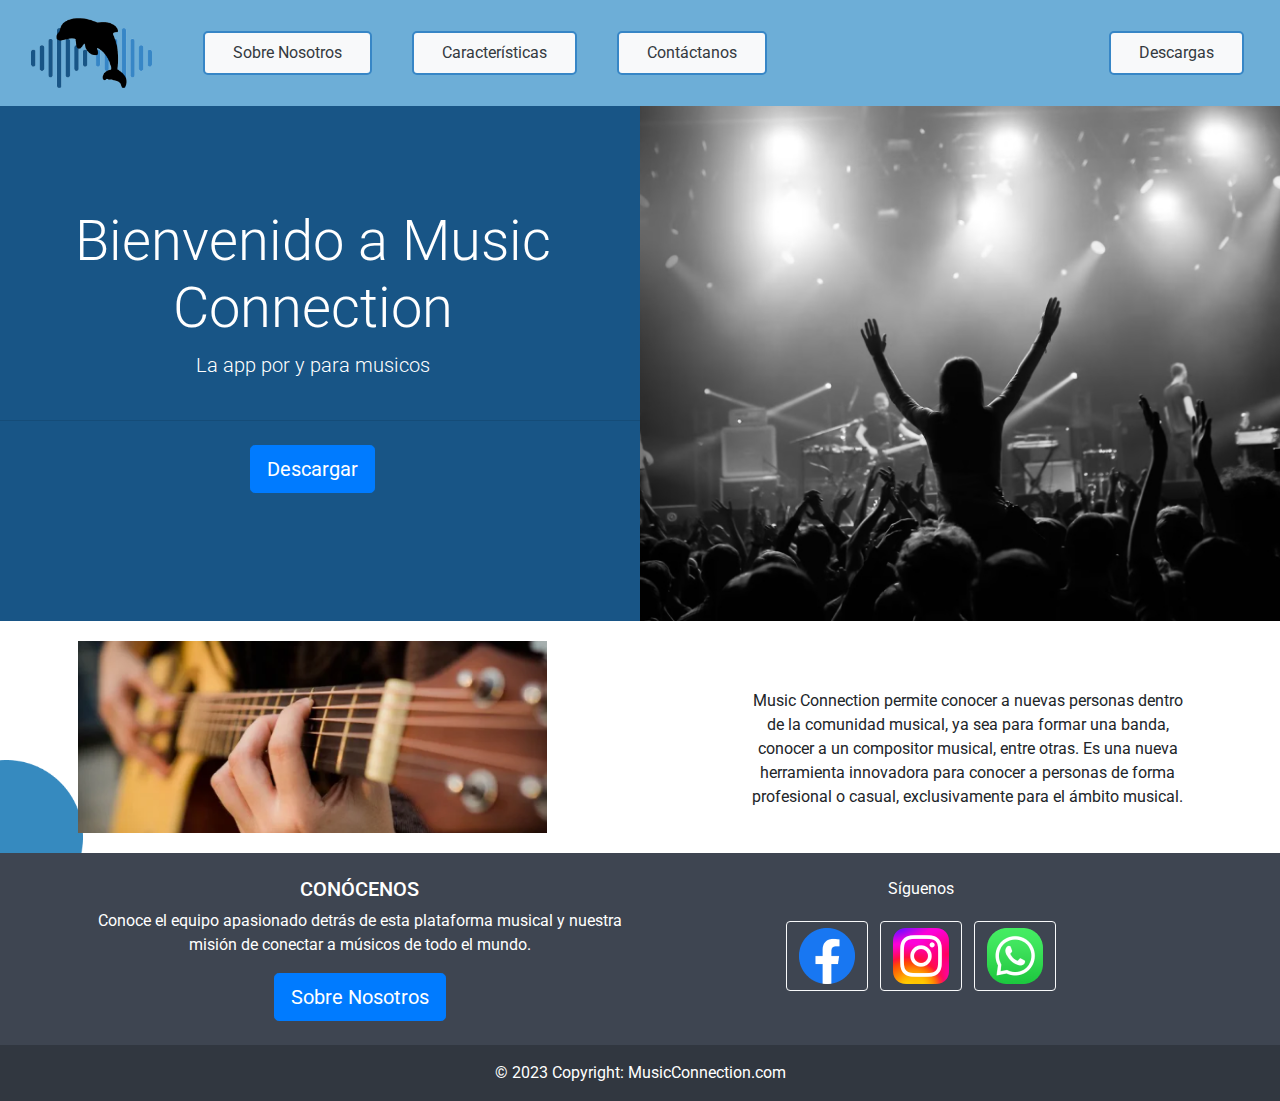
==== index.html @ cbb19e56 "Adición de la página de características" ====
<!DOCTYPE html>
<html lang="en">
  <head>
    <meta charset="utf-8">
	<meta http-equiv="X-UA-Compatible" content="IE=edge">
	<meta name="viewport" content="width=device-width, initial-scale=1">
    <title>Music Connection</title>
    <!-- Bootstrap -->
	<link href="css/bootstrap-4.4.1.css" rel="stylesheet">
	<link href="css/styles.css" rel="stylesheet" type="text/css">
  </head>
  <body>
  	<!-- body code goes here -->
<nav class="navbar navbar-expand-lg navbar-dark bg-dark fixed-top">
       <a class="navbar-brand" href="index.html">
    <img src="images/logo.png" class="img-fluid" width="151" height="79" alt=""/> </a>
       <button class="navbar-toggler" type="button" data-toggle="collapse" data-target="#navbarSupportedContent" aria-controls="navbarSupportedContent" aria-expanded="false" aria-label="Toggle navigation">
       <span class="navbar-toggler-icon"></span>
       </button>
       <div class="collapse navbar-collapse" id="navbarSupportedContent">
          <ul class="navbar-nav mr-auto ">
             <li class="nav-item bg-light">
                <a class="nav-link text-dark" href="#">Sobre Nosotros<span class="sr-only">(current)</span></a>
             </li>
             <li class="nav-item bg-light">
                <a class="nav-link text-dark" href="caracteristicas.html">Características</a>
             </li>
             <li class="nav-item bg-light ">
			  <a class="nav-link text-dark">Contáctanos</a>
			  </li>
             
			  
          </ul>
		  
		   
		   <ul class="navbar-nav ml-auto">
             <li class="nav-item bg-light">
				 <a class="nav-link text-dark" href="#">Descargas</a></li>
          </ul>
		   
		   
       </div>
</nav>
	  <br/>
	  <br/>
	  <br/>
	  <br/>
<div class="row"> <!--Row 2-->
	 <div class="col-md-6 col-12 no-padding">
		<div class="jumbotron jumbotron-fluid text-center h-100 d-flex flex-column align-items-center justify-content-center dark-blue text-white ">
       <h1 class="display-4">Bienvenido a Music Connection</h1>
       <p class="lead">La app por y para musicos</p>
       <hr class="my-4 w-100">
       <p class="lead">
          <a class="btn btn-primary btn-lg" href="#" role="button">Descargar</a>
       </p>
			
	   </div>
	</div>
	<div class="col-md-6 col-12 no-padding" >
		<!--Imagen-->
    <img src="images/index-image-1stRow.jpg" class="img-fluid w-100 img-fit" alt="Imagen de un concierto"/> 
	</div>
	
</div>
	  
<div class="row">
	<div class="col-md-6 col-12">
		<div class="text-center flex-column align-items-center justify-content-center" id="guitarra">
    		<img src="images/guitarra-imagen.png" class="img-fluid img-fit w-75" alt="Imagen de una guitarra"/></div>
		<img src="images/Ellipse 2.png" class="circulo"/> </div>
	
	<div class="col-md-6 col-12">
		<div class="text-center align-items-center justify-content-center container-fluid d-flex flex-column w-75 h-100" id="guitarra">
		<p>Music Connection permite conocer a nuevas personas dentro de la comunidad musical, ya sea para formar una banda, conocer a un compositor musical, entre otras. Es una nueva herramienta innovadora para conocer a personas de forma profesional o casual, exclusivamente para el ámbito musical.</p></div>
    </div>	
</div>
	  
		<footer
          class="text-center text-lg-start text-white"
          style="background-color: #3e4551"
          >
    <!-- Grid container -->
    <div class="container p-4 pb-0">
   
        <div class="row">
          <!--Grid column-->
          <div class="col-lg-6 col-md-6">
            <h5 class="text-uppercase">Conócenos</h5>

            <p>
              Conoce el equipo apasionado detrás de esta plataforma musical y nuestra misión de conectar a músicos de todo el mundo.
            </p>
			  
			 
          <a class="btn btn-primary btn-lg" href="#" role="button">Sobre Nosotros</a>
          </div>
          <!--Grid column-->
          
       
     
      <!-- Section: Links -->

      <!-- Section: Social media -->
      <section class="col-lg-6 col-md-6 mb-4 text-center">
		  <p>Síguenos</p>
        <!-- Facebook -->
        <a
           class="btn btn-outline-light btn-floating m-1"
           href="#!"
           role="button"
           ><i class="fab fa-facebook-f"></i
          ><img src="images/fb_icon_325x325 1.png" alt=""/></a>

        <!-- Instagram -->
        <a
           class="btn btn-outline-light btn-floating m-1"
           href="#!"
           role="button"
           ><i class="fab fa-instagram"></i
          ><img src="images/Instagram_logo_2022 1.png"/></a>

        <!-- Whatsapp -->
        <a
           class="btn btn-outline-light btn-floating m-1"
           href="#!"
           role="button"
           ><i class="fab fa-whatsapp"></i
          ><img src="images/image 2.png"/></a>
      </section>
      <!-- Section: Social media -->
    </div>
		  </div>
    <!-- Grid container -->

    <!-- Copyright -->
    <div
         class="text-center p-3"
         style="background-color: rgba(0, 0, 0, 0.2)"
         >
      © 2023 Copyright:
      <a class="text-white" href="#!"
         >MusicConnection.com</a
        >
    </div>
    <!-- Copyright -->
  </footer>
		
	  
	  
	  

	

	<!-- jQuery (necessary for Bootstrap's JavaScript plugins) --> 
	<script src="js/jquery-3.4.1.min.js"></script>

	<!-- Include all compiled plugins (below), or include individual files as needed -->
	<script src="js/popper.min.js"></script> 
  <script src="js/bootstrap-4.4.1.js"></script>
  </body>
</html>
---- css/styles.css ----
@charset "utf-8";
/* CSS Document */

@import url('https://fonts.googleapis.com/css2?family=Roboto&display=swap');

.nav-item {
	border: 10px;
	border-color: #3786C6;
	margin: 10px;
	margin-right: 20px;
	margin-left: 20px;
	padding-right: 20px;
	padding-left: 20px;
}

.no-padding {
    padding-left: 0;
    padding-right: 0;
}

.img-fit {
    object-fit: cover;
    height: 100%;
    object-position: center;
}

.nav-item {
    border: 2px solid black; /* Adjusted the border thickness */
    border-radius: 5px;      /* This will round the corners */
    border-color: #3786C6;
    margin: 10px;
    margin-right: 20px;
    margin-left: 20px;
    padding-right: 20px;
    padding-left: 20px;
    transition: border-color 0.3s; /* Smooth transition for hover effect */
}

.nav-item:hover {
    border-color: #ddd;  /* Change border color on hover */
}

body{
	font-family: 'Roboto', sans-serif;
	overflow-x: hidden;
}

img {
	pointer-events: none;
}  

#guitarra{
	margin-top: 20px;
	margin-bottom: 20px;
}


.dark-blue {
	background-color:#185586
}

.circulo {
	position: absolute;
	top: 60%;
	left: 0%;
	z-index: -1;
	width: 15%;
}

.h1-title {
	background-color: #185586;
	color: white;
}

.move-down {
	margin-top: 60%;
}

.back-image{
	position:absolute;
	
}
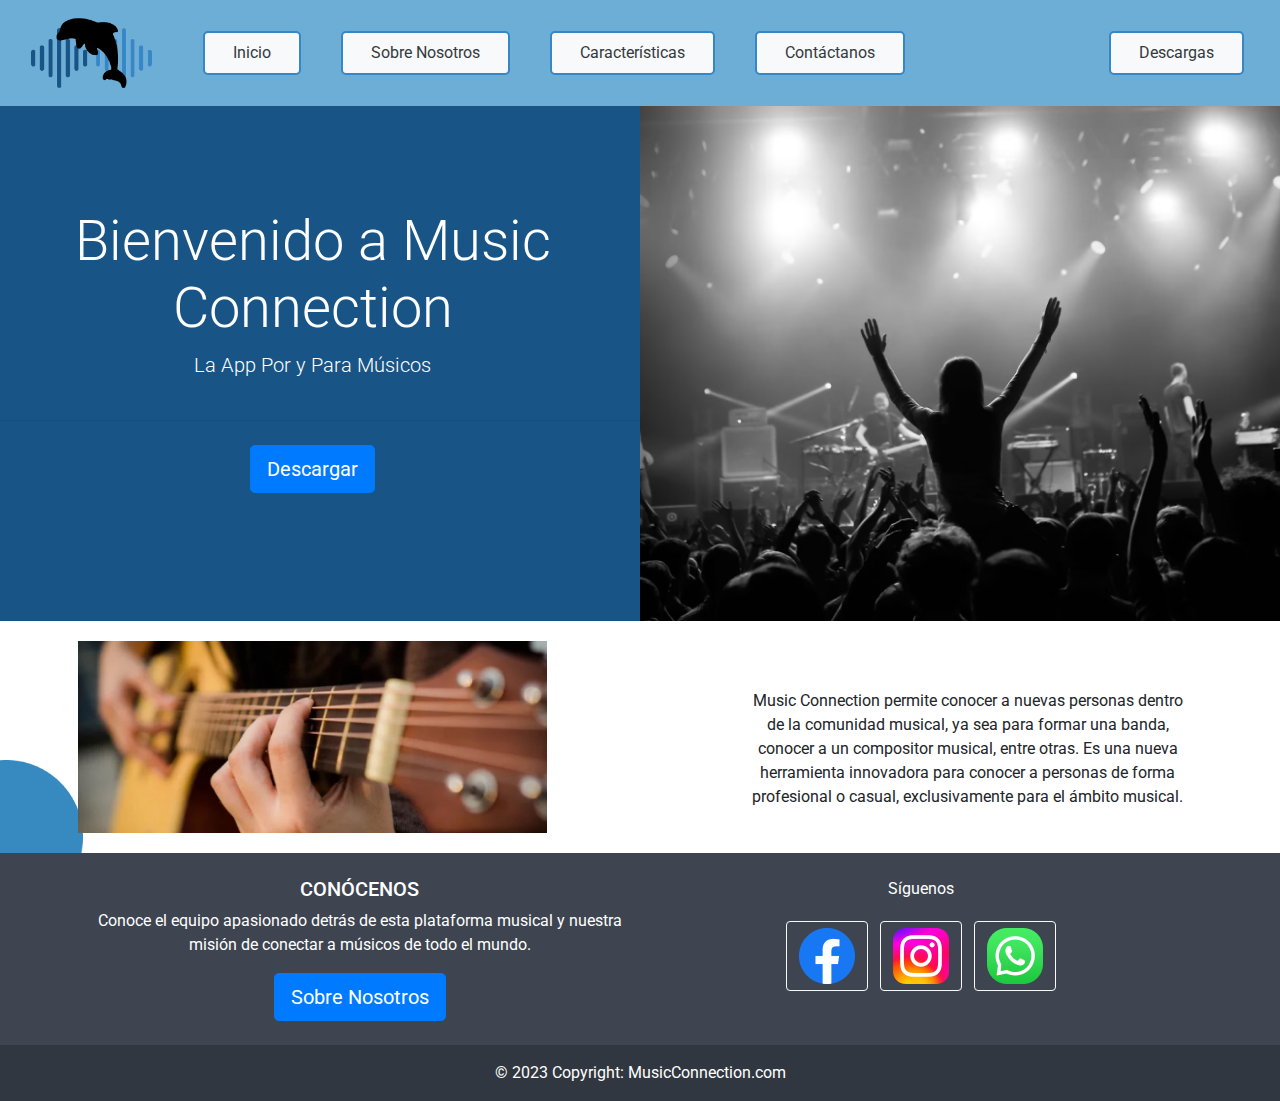
==== commit 54827f89: "Merge desobre..., caracteristicas, contacto, descargads" ====
--- a/index.html
+++ b/index.html
@@ -19,14 +19,17 @@
        </button>
        <div class="collapse navbar-collapse" id="navbarSupportedContent">
           <ul class="navbar-nav mr-auto ">
+            <li class="nav-item bg-light">
+              <a class="nav-link text-dark" href="index.html">Inicio<span class="sr-only">(current)</span></a>
+            </li>
              <li class="nav-item bg-light">
-                <a class="nav-link text-dark" href="#">Sobre Nosotros<span class="sr-only">(current)</span></a>
+                <a class="nav-link text-dark" href="sobrenosotros.html">Sobre Nosotros</a>
              </li>
              <li class="nav-item bg-light">
                 <a class="nav-link text-dark" href="caracteristicas.html">Características</a>
              </li>
              <li class="nav-item bg-light ">
-			  <a class="nav-link text-dark">Contáctanos</a>
+			  <a class="nav-link text-dark" href="contactanos.html">Contáctanos</a>
 			  </li>
              
 			  
@@ -35,7 +38,7 @@
 		   
 		   <ul class="navbar-nav ml-auto">
              <li class="nav-item bg-light">
-				 <a class="nav-link text-dark" href="#">Descargas</a></li>
+				 <a class="nav-link text-dark" href="descargas.html">Descargas</a></li>
           </ul>
 		   
 		   
@@ -45,14 +48,15 @@
 	  <br/>
 	  <br/>
 	  <br/>
+
 <div class="row"> <!--Row 2-->
 	 <div class="col-md-6 col-12 no-padding">
 		<div class="jumbotron jumbotron-fluid text-center h-100 d-flex flex-column align-items-center justify-content-center dark-blue text-white ">
        <h1 class="display-4">Bienvenido a Music Connection</h1>
-       <p class="lead">La app por y para musicos</p>
+       <p class="lead">La App Por y Para Músicos</p>
        <hr class="my-4 w-100">
        <p class="lead">
-          <a class="btn btn-primary btn-lg" href="#" role="button">Descargar</a>
+          <a class="btn btn-primary btn-lg" href="descargas.html" role="button">Descargar</a>
        </p>
 			
 	   </div>
@@ -93,7 +97,7 @@
             </p>
 			  
 			 
-          <a class="btn btn-primary btn-lg" href="#" role="button">Sobre Nosotros</a>
+          <a class="btn btn-primary btn-lg" href="sobrenosotros.html" role="button">Sobre Nosotros</a>
           </div>
           <!--Grid column-->
           
@@ -139,7 +143,7 @@
          style="background-color: rgba(0, 0, 0, 0.2)"
          >
       © 2023 Copyright:
-      <a class="text-white" href="#!"
+      <a class="text-white" href="index.html"
          >MusicConnection.com</a
         >
     </div>
--- a/css/styles.css
+++ b/css/styles.css
@@ -79,4 +79,13 @@
 .back-image{
 	position:absolute;
 	
+}
+
+h3 {
+	color: #185586;
+	font-weight: bold;
+}
+
+form{
+	background-color: #3786C6;
 }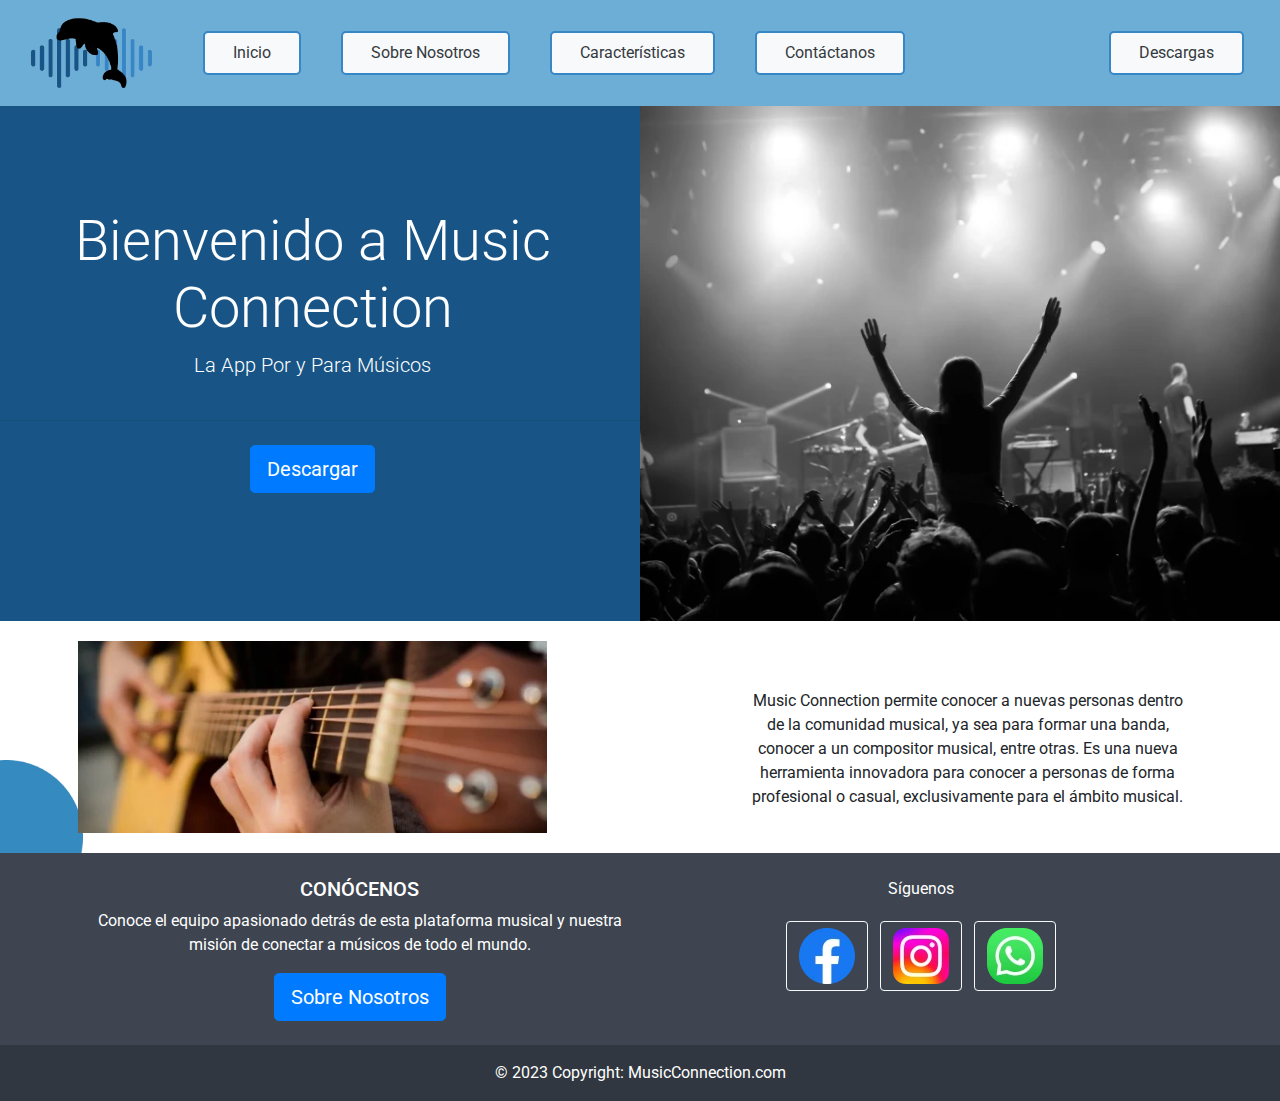
==== commit a039d468: "Agregar imagenes comprimidas en webp" ====
--- a/index.html
+++ b/index.html
@@ -11,84 +11,78 @@
   </head>
   <body>
   	<!-- body code goes here -->
-<nav class="navbar navbar-expand-lg navbar-dark bg-dark fixed-top">
-       <a class="navbar-brand" href="index.html">
-    <img src="images/logo.png" class="img-fluid" width="151" height="79" alt=""/> </a>
-       <button class="navbar-toggler" type="button" data-toggle="collapse" data-target="#navbarSupportedContent" aria-controls="navbarSupportedContent" aria-expanded="false" aria-label="Toggle navigation">
-       <span class="navbar-toggler-icon"></span>
-       </button>
-       <div class="collapse navbar-collapse" id="navbarSupportedContent">
-          <ul class="navbar-nav mr-auto ">
+    <nav class="navbar navbar-expand-lg navbar-dark bg-dark fixed-top">
+      <a class="navbar-brand" href="index.html">
+        <img src="images/logo.webp" class="img-fluid" width="151" height="79" alt=""/>
+      </a>
+      <button class="navbar-toggler" type="button" data-toggle="collapse" data-target="#navbarSupportedContent" aria-controls="navbarSupportedContent" aria-expanded="false" aria-label="Toggle navigation">
+        <span class="navbar-toggler-icon"></span>
+      </button>
+      <div class="collapse navbar-collapse" id="navbarSupportedContent">
+         <ul class="navbar-nav mr-auto ">
+          <li class="nav-item bg-light">
+            <a class="nav-link text-dark" href="index.html">Inicio</a>
+          </li>
+           <li class="nav-item bg-light">
+              <a class="nav-link text-dark" href="sobrenosotros.html">Sobre Nosotros</a>
+           </li>
             <li class="nav-item bg-light">
-              <a class="nav-link text-dark" href="index.html">Inicio<span class="sr-only">(current)</span></a>
+               <a class="nav-link text-dark" href="caracteristicas.html">Características</a>
             </li>
-             <li class="nav-item bg-light">
-                <a class="nav-link text-dark" href="sobrenosotros.html">Sobre Nosotros</a>
-             </li>
-             <li class="nav-item bg-light">
-                <a class="nav-link text-dark" href="caracteristicas.html">Características</a>
-             </li>
-             <li class="nav-item bg-light ">
-			  <a class="nav-link text-dark" href="contactanos.html">Contáctanos</a>
-			  </li>
-             
-			  
-          </ul>
-		  
-		   
-		   <ul class="navbar-nav ml-auto">
-             <li class="nav-item bg-light">
-				 <a class="nav-link text-dark" href="descargas.html">Descargas</a></li>
-          </ul>
-		   
-		   
-       </div>
-</nav>
-	  <br/>
-	  <br/>
-	  <br/>
-	  <br/>
+            <li class="nav-item bg-light ">
+       <a class="nav-link text-dark" href="contactanos.html">Contáctanos</a>
+       </li>
+       
+         </ul>
+      <ul class="navbar-nav ml-auto">
+            <li class="nav-item bg-light">
+        <a class="nav-link text-dark" href="descargas.html">Descargas</a></li>
+         </ul>
+      </div>
+    </nav>
 
-<div class="row"> <!--Row 2-->
-	 <div class="col-md-6 col-12 no-padding">
-		<div class="jumbotron jumbotron-fluid text-center h-100 d-flex flex-column align-items-center justify-content-center dark-blue text-white ">
-       <h1 class="display-4">Bienvenido a Music Connection</h1>
-       <p class="lead">La App Por y Para Músicos</p>
-       <hr class="my-4 w-100">
-       <p class="lead">
-          <a class="btn btn-primary btn-lg" href="descargas.html" role="button">Descargar</a>
-       </p>
-			
-	   </div>
-	</div>
-	<div class="col-md-6 col-12 no-padding" >
-		<!--Imagen-->
-    <img src="images/index-image-1stRow.jpg" class="img-fluid w-100 img-fit" alt="Imagen de un concierto"/> 
-	</div>
-	
-</div>
+   <br/>
+   <br/>
+   <br/>
+   <br/>
+
+  <div class="row"> <!--Row 2-->
+    <div class="col-md-6 col-12 no-padding">
+      <div class="jumbotron jumbotron-fluid text-center h-100 d-flex flex-column align-items-center justify-content-center dark-blue text-white ">
+        <h1 class="display-4">Bienvenido a Music Connection</h1>
+        <p class="lead">La App Por y Para Músicos</p>
+        <hr class="my-4 w-100">
+        <p class="lead">
+            <a class="btn btn-primary btn-lg" href="descargas.html" role="button">Descargar</a>
+        </p>
+        
+      </div>
+    </div>
+    <div class="col-md-6 col-12 no-padding" >
+      <!--Imagen-->
+      <img src="images/concierto.webp" class="img-fluid w-100 img-fit" alt="Concierto en blanco y negro"/> 
+    </div>
+    
+  </div>
 	  
-<div class="row">
-	<div class="col-md-6 col-12">
-		<div class="text-center flex-column align-items-center justify-content-center" id="guitarra">
-    		<img src="images/guitarra-imagen.png" class="img-fluid img-fit w-75" alt="Imagen de una guitarra"/></div>
-		<img src="images/Ellipse 2.png" class="circulo"/> </div>
-	
-	<div class="col-md-6 col-12">
-		<div class="text-center align-items-center justify-content-center container-fluid d-flex flex-column w-75 h-100" id="guitarra">
-		<p>Music Connection permite conocer a nuevas personas dentro de la comunidad musical, ya sea para formar una banda, conocer a un compositor musical, entre otras. Es una nueva herramienta innovadora para conocer a personas de forma profesional o casual, exclusivamente para el ámbito musical.</p></div>
-    </div>	
-</div>
+  <div class="row">
+    <div class="col-md-6 col-12">
+      <div class="text-center flex-column align-items-center justify-content-center" id="guitarra">
+          <img src="images/guitarra-imagen.webp" class="img-fluid img-fit w-75" alt="Guitarra acústica"/></div>
+      <img src="images/Ellipse 2.webp" class="circulo"/> </div>
+    
+    <div class="col-md-6 col-12">
+      <div class="text-center align-items-center justify-content-center container-fluid d-flex flex-column w-75 h-100" id="guitarra">
+      <p>Music Connection permite conocer a nuevas personas dentro de la comunidad musical, ya sea para formar una banda, conocer a un compositor musical, entre otras. Es una nueva herramienta innovadora para conocer a personas de forma profesional o casual, exclusivamente para el ámbito musical.</p></div>
+      </div>	
+  </div>
 	  
-		<footer
-          class="text-center text-lg-start text-white"
-          style="background-color: #3e4551"
-          >
-    <!-- Grid container -->
+  <footer class="text-center text-lg-start text-white" style="background-color: #3e4551">
+
     <div class="container p-4 pb-0">
    
         <div class="row">
-          <!--Grid column-->
+
           <div class="col-lg-6 col-md-6">
             <h5 class="text-uppercase">Conócenos</h5>
 
@@ -99,11 +93,6 @@
 			 
           <a class="btn btn-primary btn-lg" href="sobrenosotros.html" role="button">Sobre Nosotros</a>
           </div>
-          <!--Grid column-->
-          
-       
-     
-      <!-- Section: Links -->
 
       <!-- Section: Social media -->
       <section class="col-lg-6 col-md-6 mb-4 text-center">
@@ -114,7 +103,7 @@
            href="#!"
            role="button"
            ><i class="fab fa-facebook-f"></i
-          ><img src="images/fb_icon_325x325 1.png" alt=""/></a>
+          ><img src="images/facebook.webp" alt=""/></a>
 
         <!-- Instagram -->
         <a
@@ -122,7 +111,7 @@
            href="#!"
            role="button"
            ><i class="fab fa-instagram"></i
-          ><img src="images/Instagram_logo_2022 1.png"/></a>
+          ><img src="images/instagram.webp"/></a>
 
         <!-- Whatsapp -->
         <a
@@ -130,7 +119,7 @@
            href="#!"
            role="button"
            ><i class="fab fa-whatsapp"></i
-          ><img src="images/image 2.png"/></a>
+          ><img src="images/whatsapp.webp"/></a>
       </section>
       <!-- Section: Social media -->
     </div>
@@ -140,7 +129,7 @@
     <!-- Copyright -->
     <div
          class="text-center p-3"
-         style="background-color: rgba(0, 0, 0, 0.2)"
+         style="background-color: #00000033"
          >
       © 2023 Copyright:
       <a class="text-white" href="index.html"
@@ -148,13 +137,7 @@
         >
     </div>
     <!-- Copyright -->
-  </footer>
-		
-	  
-	  
-	  
-
-	
+  </footer>	  
 
 	<!-- jQuery (necessary for Bootstrap's JavaScript plugins) --> 
 	<script src="js/jquery-3.4.1.min.js"></script>
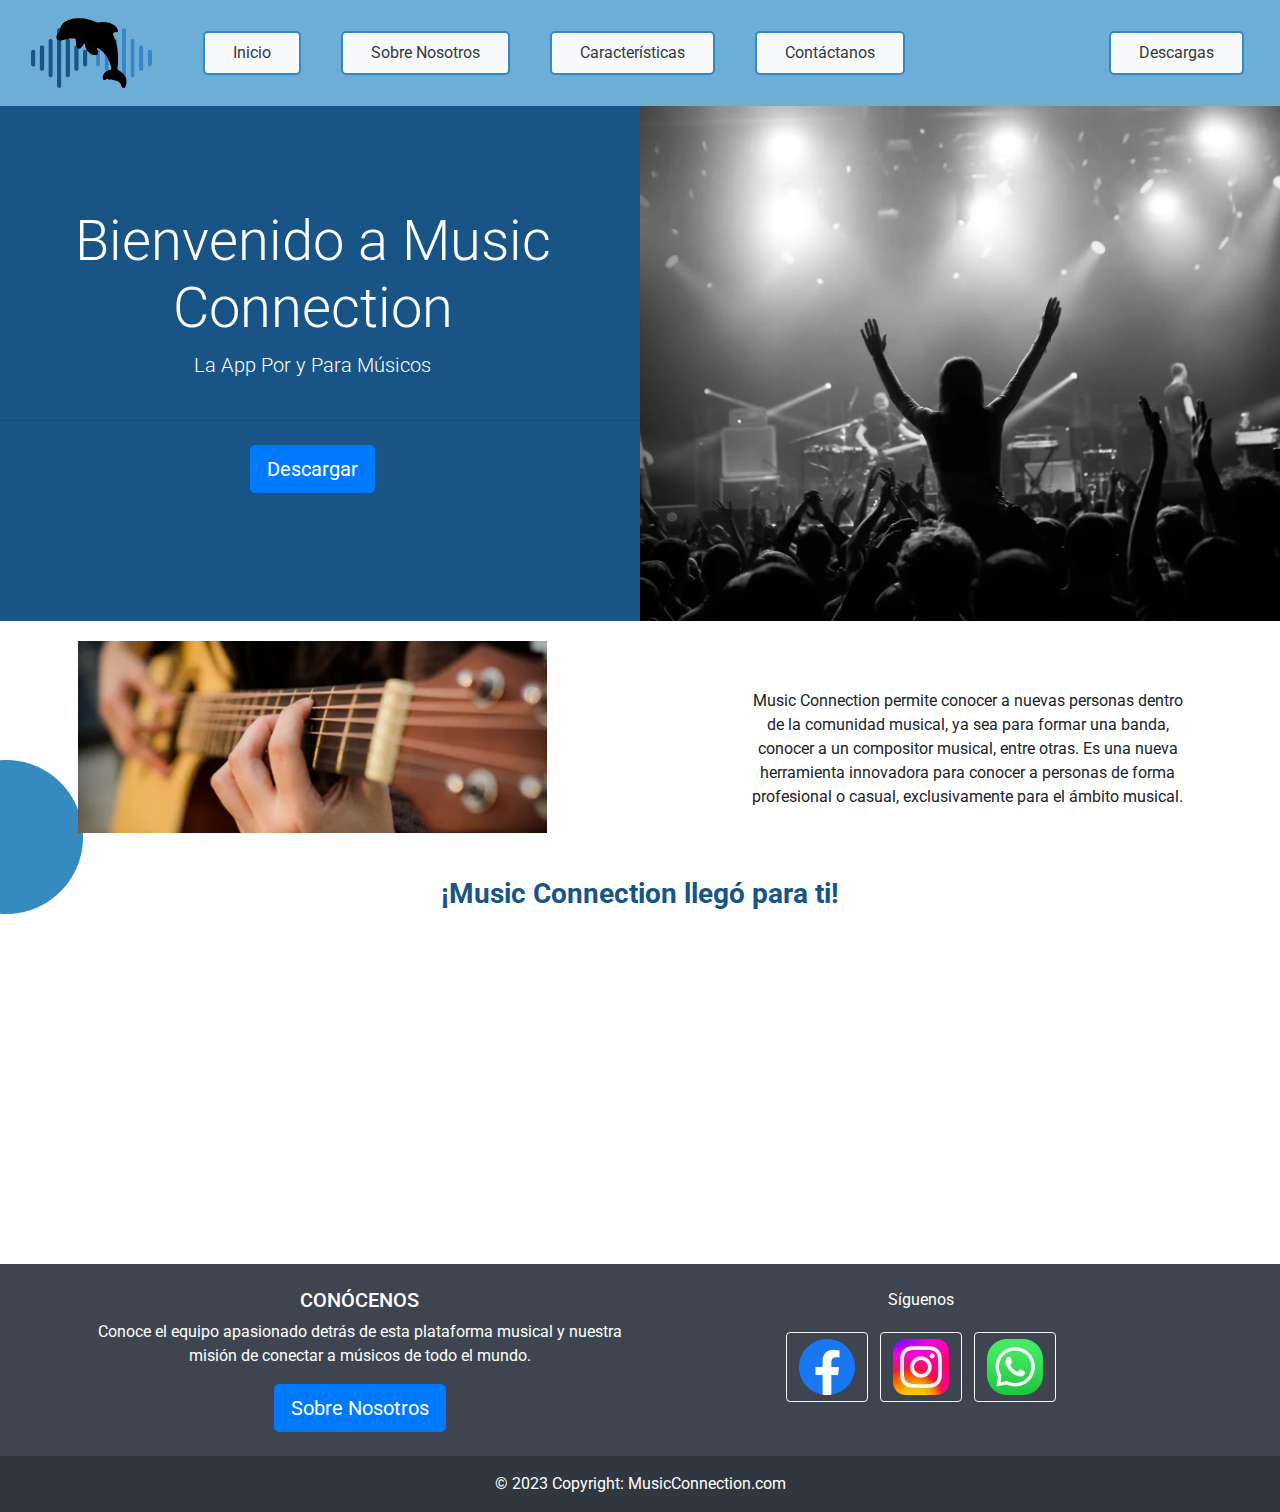
==== commit 5aabb730: "Agregar video de presentacion" ====
--- a/index.html
+++ b/index.html
@@ -76,6 +76,13 @@
       <p>Music Connection permite conocer a nuevas personas dentro de la comunidad musical, ya sea para formar una banda, conocer a un compositor musical, entre otras. Es una nueva herramienta innovadora para conocer a personas de forma profesional o casual, exclusivamente para el ámbito musical.</p></div>
       </div>	
   </div>
+
+  <div class="col-12 text-center">
+    <br/>
+    <h3>¡Music Connection llegó para ti!</h3>
+    <br/>
+    <iframe width="560" height="315" src="https://www.youtube.com/embed/Emo5ZWPAA_U?si=AgYOAX1Dz-dOCGDG" title="YouTube video player" frameborder="0" allow="accelerometer; autoplay; clipboard-write; encrypted-media; gyroscope; picture-in-picture; web-share" allowfullscreen></iframe>
+  </div>
 	  
   <footer class="text-center text-lg-start text-white" style="background-color: #3e4551">
 
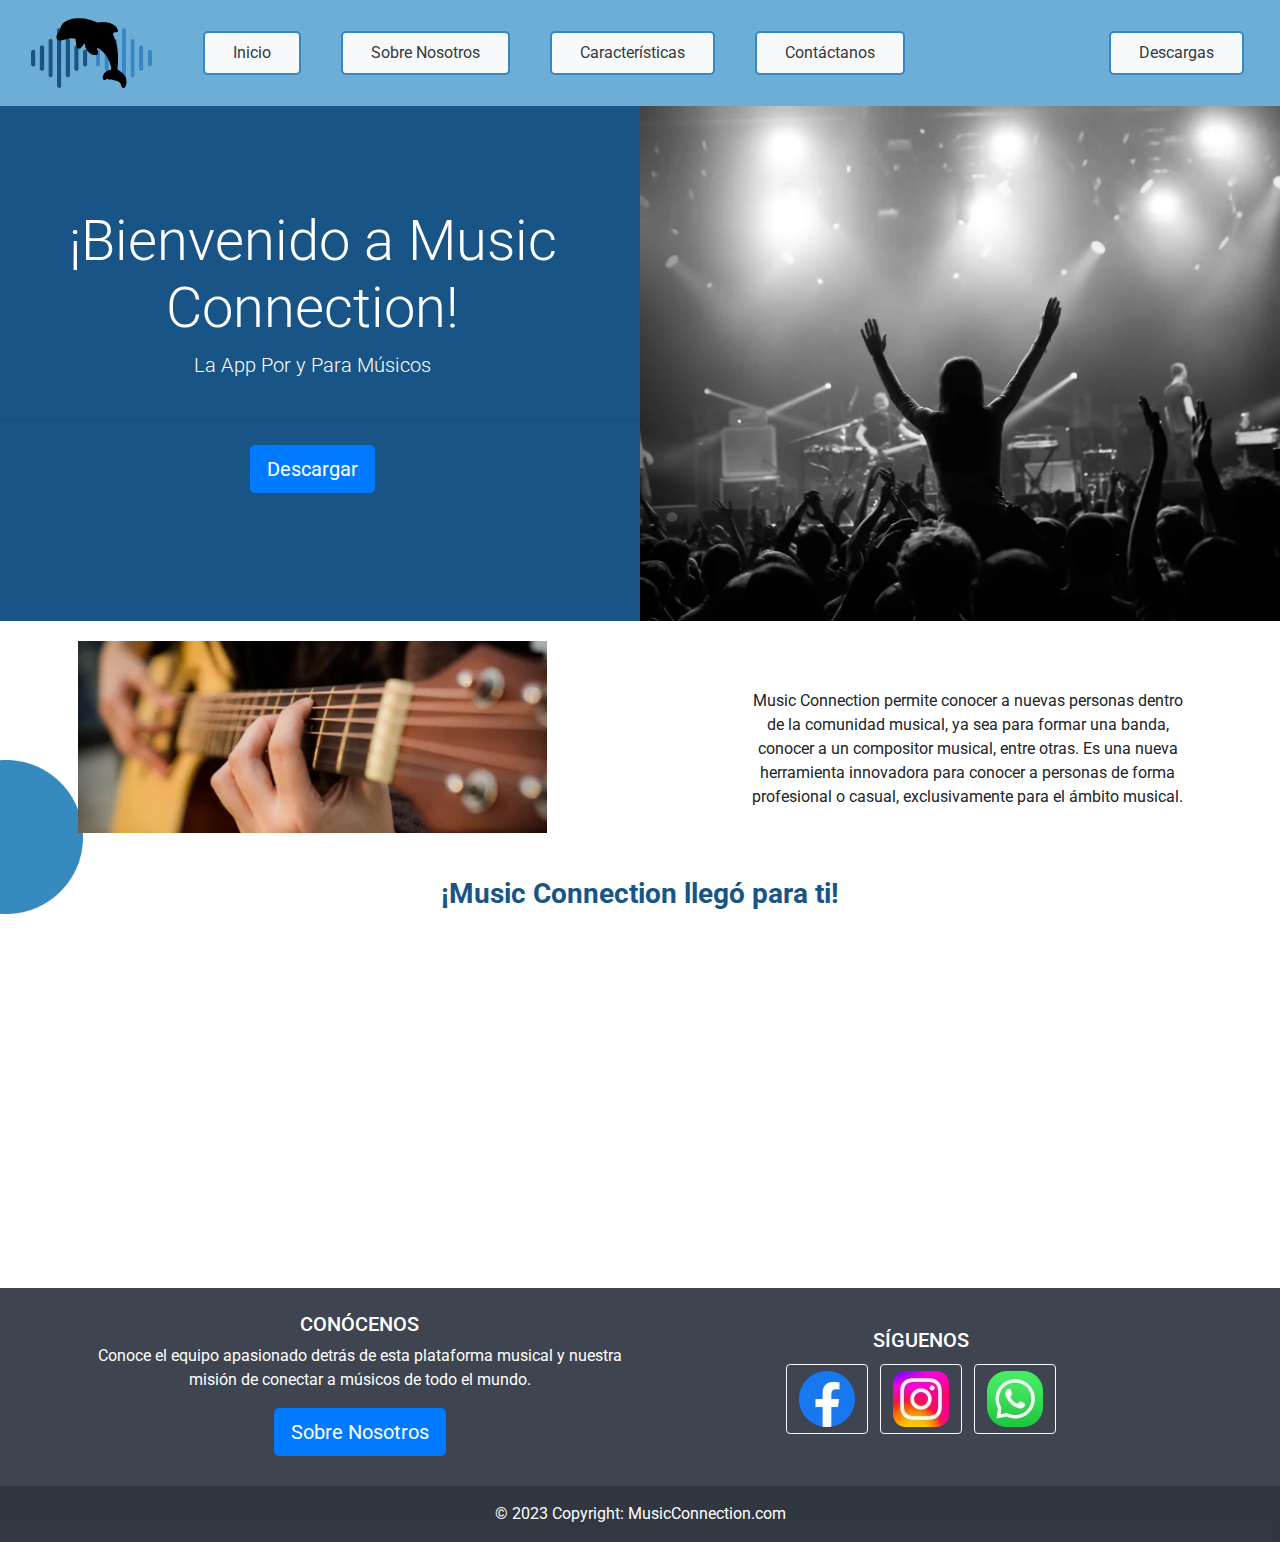
==== commit ebff3d52: "Animaciones, nuevo script" ====
--- a/index.html
+++ b/index.html
@@ -41,15 +41,15 @@
       </div>
     </nav>
 
-   <br/>
-   <br/>
-   <br/>
-   <br/>
+	  <br/>
+	  <br/>
+	  <br/>
+	  <br/>
 
   <div class="row"> <!--Row 2-->
     <div class="col-md-6 col-12 no-padding">
       <div class="jumbotron jumbotron-fluid text-center h-100 d-flex flex-column align-items-center justify-content-center dark-blue text-white ">
-        <h1 class="display-4">Bienvenido a Music Connection</h1>
+        <h1 class="display-4">¡Bienvenido a Music Connection!</h1>
         <p class="lead">La App Por y Para Músicos</p>
         <hr class="my-4 w-100">
         <p class="lead">
@@ -60,21 +60,24 @@
     </div>
     <div class="col-md-6 col-12 no-padding" >
       <!--Imagen-->
-      <img src="images/concierto.webp" class="img-fluid w-100 img-fit" alt="Concierto en blanco y negro"/> 
+        <img src="images/concierto.webp" class="img-fluid w-100 img-fit" alt="Concierto en blanco y negro"/> 
     </div>
     
   </div>
-	  
-  <div class="row">
+      
+  <div id="animado" class="row fade-in row">
     <div class="col-md-6 col-12">
       <div class="text-center flex-column align-items-center justify-content-center" id="guitarra">
-          <img src="images/guitarra-imagen.webp" class="img-fluid img-fit w-75" alt="Guitarra acústica"/></div>
-      <img src="images/Ellipse 2.webp" class="circulo"/> </div>
+        <img src="images/guitarra-imagen.webp" class="img-fluid img-fit w-75" alt="Guitarra acústica"/>
+      </div>
+        <img src="images/Ellipse 2.webp" class="circulo"/>
+    </div>
     
     <div class="col-md-6 col-12">
       <div class="text-center align-items-center justify-content-center container-fluid d-flex flex-column w-75 h-100" id="guitarra">
-      <p>Music Connection permite conocer a nuevas personas dentro de la comunidad musical, ya sea para formar una banda, conocer a un compositor musical, entre otras. Es una nueva herramienta innovadora para conocer a personas de forma profesional o casual, exclusivamente para el ámbito musical.</p></div>
-      </div>	
+        <p>Music Connection permite conocer a nuevas personas dentro de la comunidad musical, ya sea para formar una banda, conocer a un compositor musical, entre otras. Es una nueva herramienta innovadora para conocer a personas de forma profesional o casual, exclusivamente para el ámbito musical.</p>
+      </div>
+    </div>	
   </div>
 
   <div class="col-12 text-center">
@@ -83,11 +86,14 @@
     <br/>
     <iframe width="560" height="315" src="https://www.youtube.com/embed/Emo5ZWPAA_U?si=AgYOAX1Dz-dOCGDG" title="YouTube video player" frameborder="0" allow="accelerometer; autoplay; clipboard-write; encrypted-media; gyroscope; picture-in-picture; web-share" allowfullscreen></iframe>
   </div>
-	  
+    
+  <br/>
+
+
   <footer class="text-center text-lg-start text-white" style="background-color: #3e4551">
 
     <div class="container p-4 pb-0">
-   
+  
         <div class="row">
 
           <div class="col-lg-6 col-md-6">
@@ -96,56 +102,58 @@
             <p>
               Conoce el equipo apasionado detrás de esta plataforma musical y nuestra misión de conectar a músicos de todo el mundo.
             </p>
-			  
-			 
+        
+      
           <a class="btn btn-primary btn-lg" href="sobrenosotros.html" role="button">Sobre Nosotros</a>
           </div>
 
       <!-- Section: Social media -->
-      <section class="col-lg-6 col-md-6 mb-4 text-center">
-		  <p>Síguenos</p>
+      <section class="col-lg-6 col-md-6 mb-4 text-center mt-sm-3">
+      <h5>SÍGUENOS</h5>
         <!-- Facebook -->
         <a
-           class="btn btn-outline-light btn-floating m-1"
-           href="#!"
-           role="button"
-           ><i class="fab fa-facebook-f"></i
+          class="btn btn-outline-light btn-floating m-1"
+          href="#!"
+          role="button"
+          ><i class="fab fa-facebook-f"></i
           ><img src="images/facebook.webp" alt=""/></a>
 
         <!-- Instagram -->
         <a
-           class="btn btn-outline-light btn-floating m-1"
-           href="#!"
-           role="button"
-           ><i class="fab fa-instagram"></i
+          class="btn btn-outline-light btn-floating m-1"
+          href="#!"
+          role="button"
+          ><i class="fab fa-instagram"></i
           ><img src="images/instagram.webp"/></a>
 
         <!-- Whatsapp -->
         <a
-           class="btn btn-outline-light btn-floating m-1"
-           href="#!"
-           role="button"
-           ><i class="fab fa-whatsapp"></i
+          class="btn btn-outline-light btn-floating m-1"
+          href="#!"
+          role="button"
+          ><i class="fab fa-whatsapp"></i
           ><img src="images/whatsapp.webp"/></a>
       </section>
       <!-- Section: Social media -->
     </div>
-		  </div>
-    <!-- Grid container -->
+      </div>
+
 
     <!-- Copyright -->
     <div
-         class="text-center p-3"
-         style="background-color: #00000033"
-         >
+        class="text-center p-3"
+        style="background-color: #00000033"
+        >
       © 2023 Copyright:
       <a class="text-white" href="index.html"
-         >MusicConnection.com</a
+        >MusicConnection.com</a
         >
     </div>
     <!-- Copyright -->
-  </footer>	  
+  </footer>	 
 
+  
+  <script src="js/script.js"></script>
 	<!-- jQuery (necessary for Bootstrap's JavaScript plugins) --> 
 	<script src="js/jquery-3.4.1.min.js"></script>
 
--- a/css/styles.css
+++ b/css/styles.css
@@ -54,6 +54,9 @@
 	margin-bottom: 20px;
 }
 
+.margenbottom0 {
+	margin-bottom: 0px;
+}
 
 .dark-blue {
 	background-color:#185586
@@ -67,9 +70,29 @@
 	width: 15%;
 }
 
+.fondo-nosotros {
+	background-color: #81b9e7;	
+}
+
+.fondo-caracteristicas {
+	background-image: linear-gradient(#ededed, #198eb4);
+}
+
+.fondo-contactanos {
+	background-image: linear-gradient(#1f6aa8, #198eb4);
+}
+
+.fondo-descargas {
+	background-image: linear-gradient(#5198d3, #064053);
+}
+
+.titulo-claro {
+	color: #ffffff;
+}
+
 .h1-title {
 	background-color: #185586;
-	color: white;
+	color: #ffffff;
 }
 
 .move-down {
@@ -86,6 +109,20 @@
 	font-weight: bold;
 }
 
-form{
-	background-color: #3786C6;
+.form{
+	background-color: #79b7eb;
+	
+}
+
+/* Para animación de desvanecimiento (fade) */
+.fade-in {
+	opacity: 0;
+	transition: opacity 1s ease-in-out;
+}
+
+/* Para animación de deslizar desde abajo hacia arriba */
+.slide-up {
+	opacity: 0;
+	transform: translateY(20px);
+	transition: opacity 1s ease-in-out, transform 1s ease-in-out;
 }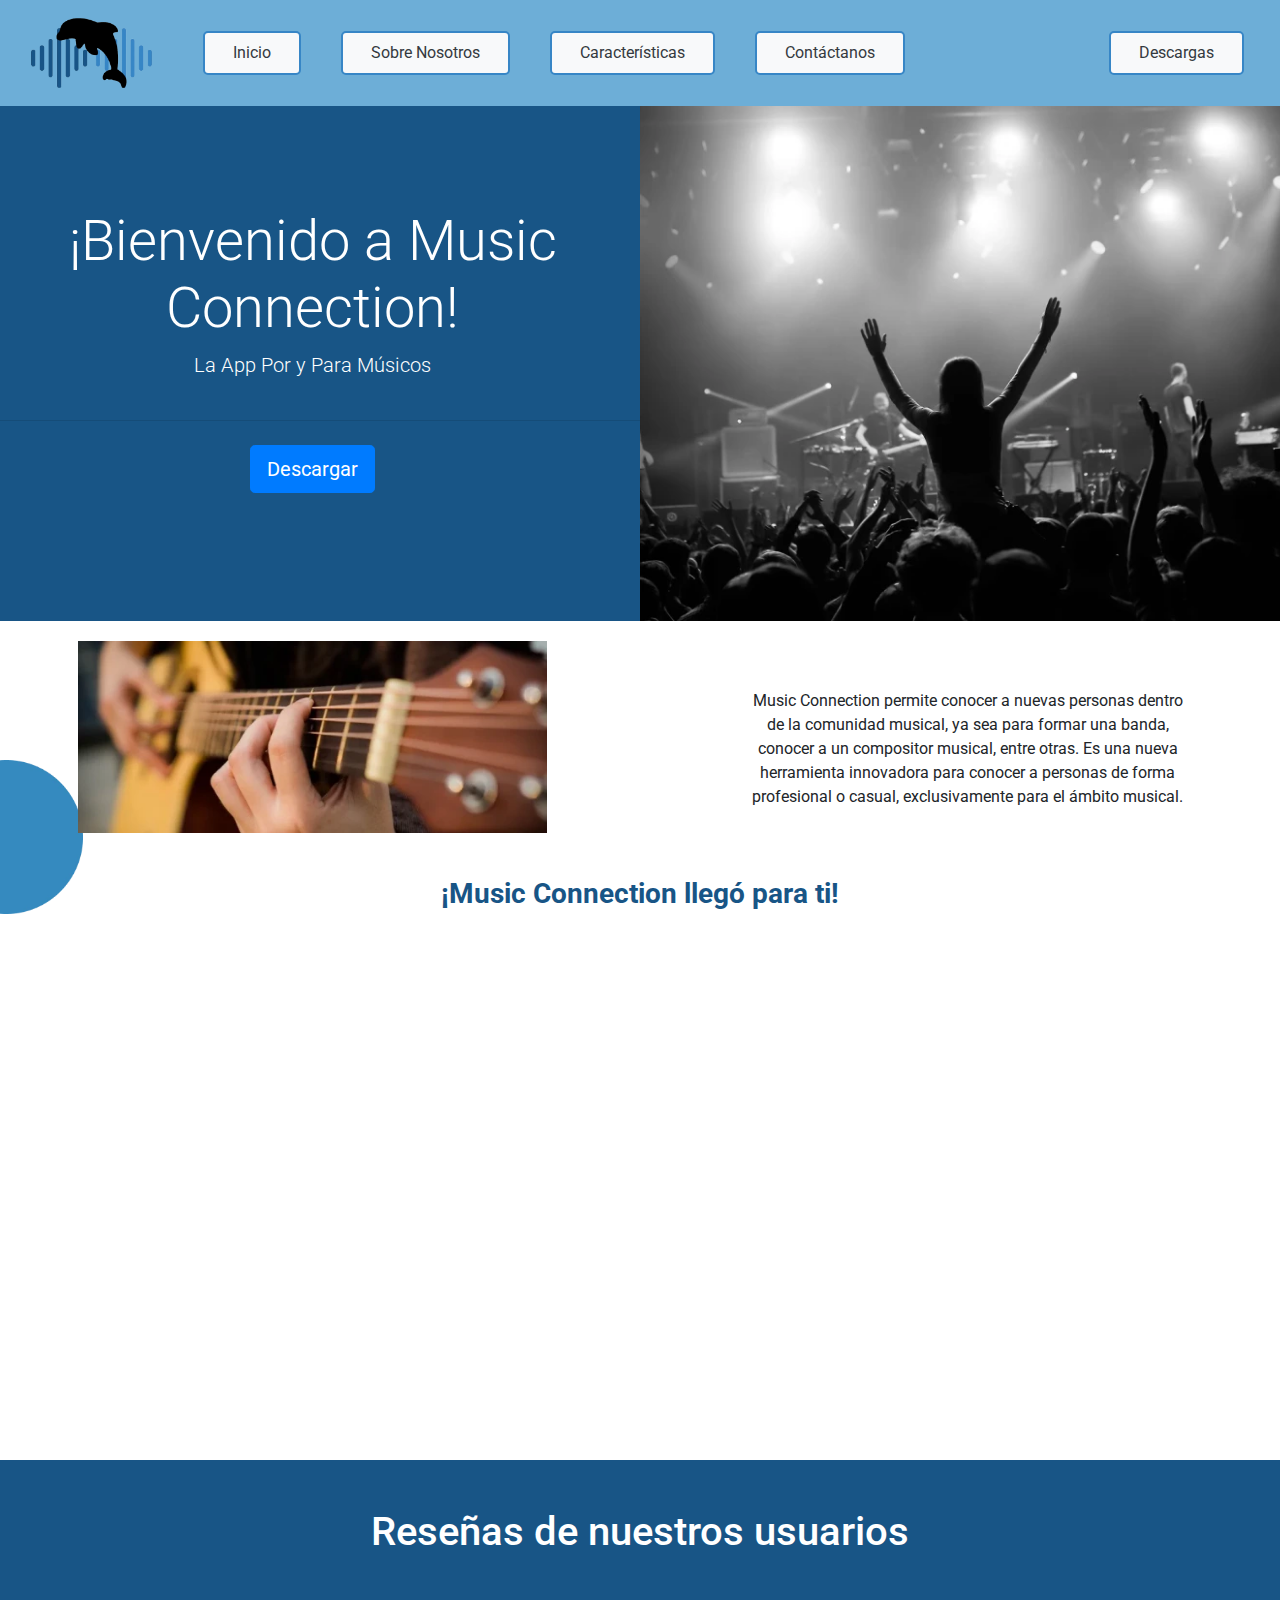
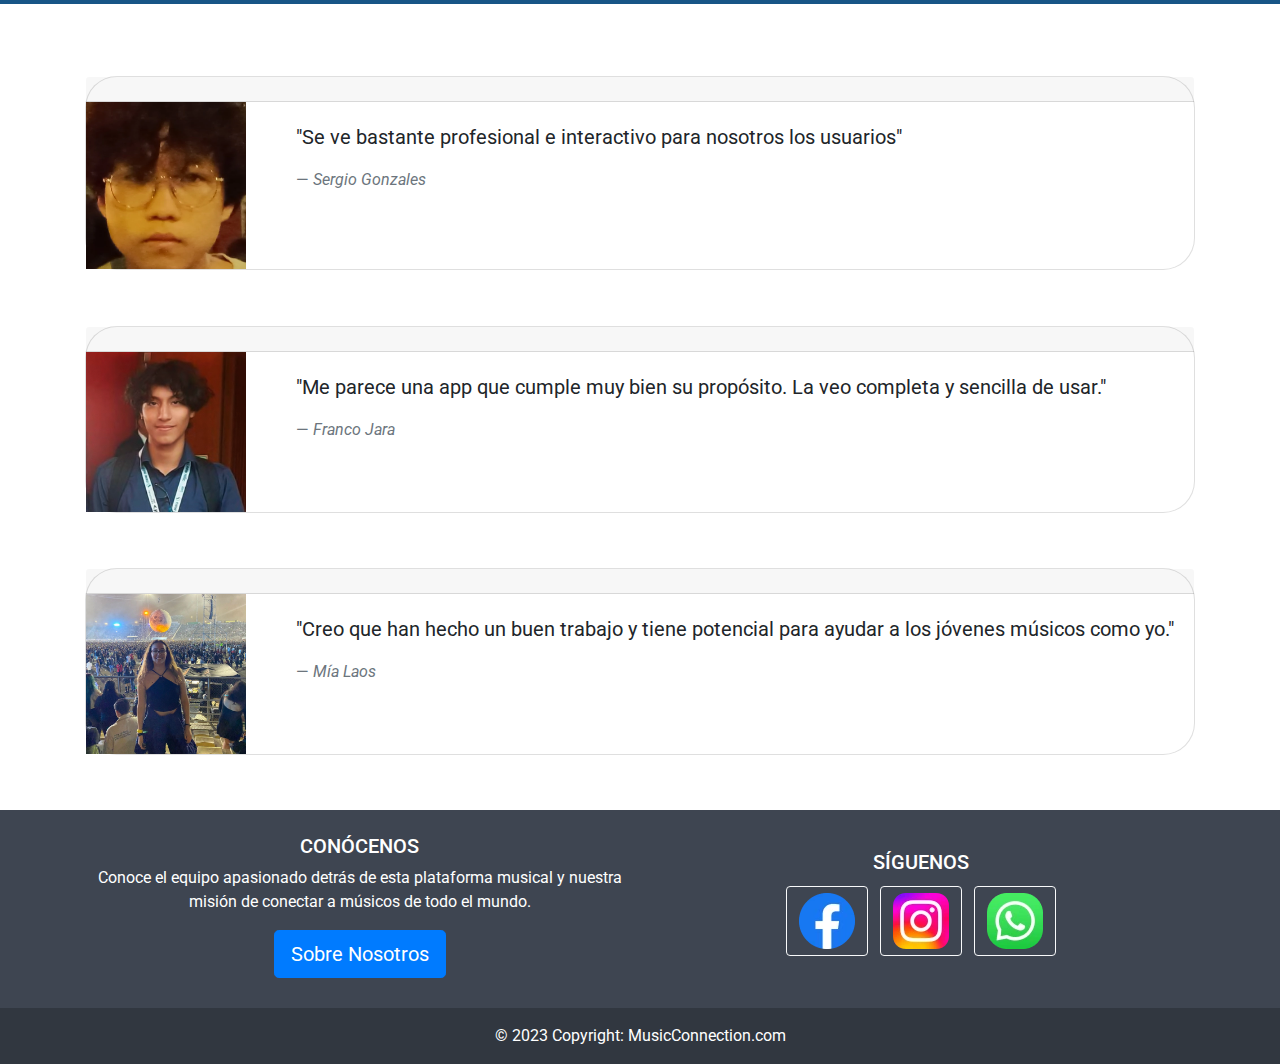
==== commit 0bf0af55: "Agregar ultima imagen de reseña" ====
--- a/index.html
+++ b/index.html
@@ -1,164 +1,223 @@
-<!DOCTYPE html>
-<html lang="en">
-  <head>
-    <meta charset="utf-8">
-	<meta http-equiv="X-UA-Compatible" content="IE=edge">
-	<meta name="viewport" content="width=device-width, initial-scale=1">
-    <title>Music Connection</title>
-    <!-- Bootstrap -->
-	<link href="css/bootstrap-4.4.1.css" rel="stylesheet">
-	<link href="css/styles.css" rel="stylesheet" type="text/css">
-  </head>
-  <body>
-  	<!-- body code goes here -->
-    <nav class="navbar navbar-expand-lg navbar-dark bg-dark fixed-top">
-      <a class="navbar-brand" href="index.html">
-        <img src="images/logo.webp" class="img-fluid" width="151" height="79" alt=""/>
-      </a>
-      <button class="navbar-toggler" type="button" data-toggle="collapse" data-target="#navbarSupportedContent" aria-controls="navbarSupportedContent" aria-expanded="false" aria-label="Toggle navigation">
-        <span class="navbar-toggler-icon"></span>
-      </button>
-      <div class="collapse navbar-collapse" id="navbarSupportedContent">
-         <ul class="navbar-nav mr-auto ">
-          <li class="nav-item bg-light">
-            <a class="nav-link text-dark" href="index.html">Inicio</a>
-          </li>
-           <li class="nav-item bg-light">
-              <a class="nav-link text-dark" href="sobrenosotros.html">Sobre Nosotros</a>
-           </li>
-            <li class="nav-item bg-light">
-               <a class="nav-link text-dark" href="caracteristicas.html">Características</a>
-            </li>
-            <li class="nav-item bg-light ">
-       <a class="nav-link text-dark" href="contactanos.html">Contáctanos</a>
-       </li>
-       
-         </ul>
-      <ul class="navbar-nav ml-auto">
-            <li class="nav-item bg-light">
-        <a class="nav-link text-dark" href="descargas.html">Descargas</a></li>
-         </ul>
-      </div>
-    </nav>
-
-	  <br/>
-	  <br/>
-	  <br/>
-	  <br/>
-
-  <div class="row"> <!--Row 2-->
-    <div class="col-md-6 col-12 no-padding">
-      <div class="jumbotron jumbotron-fluid text-center h-100 d-flex flex-column align-items-center justify-content-center dark-blue text-white ">
-        <h1 class="display-4">¡Bienvenido a Music Connection!</h1>
-        <p class="lead">La App Por y Para Músicos</p>
-        <hr class="my-4 w-100">
-        <p class="lead">
-            <a class="btn btn-primary btn-lg" href="descargas.html" role="button">Descargar</a>
-        </p>
-        
-      </div>
-    </div>
-    <div class="col-md-6 col-12 no-padding" >
-      <!--Imagen-->
-        <img src="images/concierto.webp" class="img-fluid w-100 img-fit" alt="Concierto en blanco y negro"/> 
-    </div>
-    
-  </div>
-      
-  <div id="animado" class="row fade-in row">
-    <div class="col-md-6 col-12">
-      <div class="text-center flex-column align-items-center justify-content-center" id="guitarra">
-        <img src="images/guitarra-imagen.webp" class="img-fluid img-fit w-75" alt="Guitarra acústica"/>
-      </div>
-        <img src="images/Ellipse 2.webp" class="circulo"/>
-    </div>
-    
-    <div class="col-md-6 col-12">
-      <div class="text-center align-items-center justify-content-center container-fluid d-flex flex-column w-75 h-100" id="guitarra">
-        <p>Music Connection permite conocer a nuevas personas dentro de la comunidad musical, ya sea para formar una banda, conocer a un compositor musical, entre otras. Es una nueva herramienta innovadora para conocer a personas de forma profesional o casual, exclusivamente para el ámbito musical.</p>
-      </div>
-    </div>	
-  </div>
-
-  <div class="col-12 text-center">
-    <br/>
-    <h3>¡Music Connection llegó para ti!</h3>
-    <br/>
-    <iframe width="560" height="315" src="https://www.youtube.com/embed/Emo5ZWPAA_U?si=AgYOAX1Dz-dOCGDG" title="YouTube video player" frameborder="0" allow="accelerometer; autoplay; clipboard-write; encrypted-media; gyroscope; picture-in-picture; web-share" allowfullscreen></iframe>
-  </div>
-    
-  <br/>
-
-
-  <footer class="text-center text-lg-start text-white" style="background-color: #3e4551">
-
-    <div class="container p-4 pb-0">
-  
-        <div class="row">
-
-          <div class="col-lg-6 col-md-6">
-            <h5 class="text-uppercase">Conócenos</h5>
-
-            <p>
-              Conoce el equipo apasionado detrás de esta plataforma musical y nuestra misión de conectar a músicos de todo el mundo.
-            </p>
-        
-      
-          <a class="btn btn-primary btn-lg" href="sobrenosotros.html" role="button">Sobre Nosotros</a>
-          </div>
-
-      <!-- Section: Social media -->
-      <section class="col-lg-6 col-md-6 mb-4 text-center mt-sm-3">
-      <h5>SÍGUENOS</h5>
-        <!-- Facebook -->
-        <a
-          class="btn btn-outline-light btn-floating m-1"
-          href="#!"
-          role="button"
-          ><i class="fab fa-facebook-f"></i
-          ><img src="images/facebook.webp" alt=""/></a>
-
-        <!-- Instagram -->
-        <a
-          class="btn btn-outline-light btn-floating m-1"
-          href="#!"
-          role="button"
-          ><i class="fab fa-instagram"></i
-          ><img src="images/instagram.webp"/></a>
-
-        <!-- Whatsapp -->
-        <a
-          class="btn btn-outline-light btn-floating m-1"
-          href="#!"
-          role="button"
-          ><i class="fab fa-whatsapp"></i
-          ><img src="images/whatsapp.webp"/></a>
-      </section>
-      <!-- Section: Social media -->
-    </div>
-      </div>
-
-
-    <!-- Copyright -->
-    <div
-        class="text-center p-3"
-        style="background-color: #00000033"
-        >
-      © 2023 Copyright:
-      <a class="text-white" href="index.html"
-        >MusicConnection.com</a
-        >
-    </div>
-    <!-- Copyright -->
-  </footer>	 
-
-  
-  <script src="js/script.js"></script>
-	<!-- jQuery (necessary for Bootstrap's JavaScript plugins) --> 
-	<script src="js/jquery-3.4.1.min.js"></script>
-
-	<!-- Include all compiled plugins (below), or include individual files as needed -->
-	<script src="js/popper.min.js"></script> 
-  <script src="js/bootstrap-4.4.1.js"></script>
-  </body>
+<!DOCTYPE html>
+<html lang="en">
+  <head>
+    <meta charset="utf-8">
+	<meta http-equiv="X-UA-Compatible" content="IE=edge">
+	<meta name="viewport" content="width=device-width, initial-scale=1">
+    <title>Music Connection</title>
+    <!-- Bootstrap -->
+	<link href="css/bootstrap-4.4.1.css" rel="stylesheet">
+	<link href="css/styles.css" rel="stylesheet" type="text/css">
+  </head>
+  <body>
+  	<!-- body code goes here -->
+    <nav class="navbar navbar-expand-lg navbar-dark bg-dark fixed-top">
+      <a class="navbar-brand" href="index.html">
+        <img src="images/logo.webp" class="img-fluid" width="151" height="79" alt=""/>
+      </a>
+      <button class="navbar-toggler" type="button" data-toggle="collapse" data-target="#navbarSupportedContent" aria-controls="navbarSupportedContent" aria-expanded="false" aria-label="Toggle navigation">
+        <span class="navbar-toggler-icon"></span>
+      </button>
+      <div class="collapse navbar-collapse" id="navbarSupportedContent">
+         <ul class="navbar-nav mr-auto ">
+          <li class="nav-item bg-light">
+            <a class="nav-link text-dark" href="index.html">Inicio</a>
+          </li>
+           <li class="nav-item bg-light">
+              <a class="nav-link text-dark" href="sobrenosotros.html">Sobre Nosotros</a>
+           </li>
+            <li class="nav-item bg-light">
+               <a class="nav-link text-dark" href="caracteristicas.html">Características</a>
+            </li>
+            <li class="nav-item bg-light ">
+       <a class="nav-link text-dark" href="contactanos.html">Contáctanos</a>
+       </li>
+       
+         </ul>
+      <ul class="navbar-nav ml-auto">
+            <li class="nav-item bg-light">
+        <a class="nav-link text-dark" href="descargas.html">Descargas</a></li>
+         </ul>
+      </div>
+    </nav>
+
+	  <br/>
+	  <br/>
+	  <br/>
+	  <br/>
+
+  <div class="row"> <!--Row 2-->
+    <div class="col-md-6 col-12 no-padding">
+      <div class="jumbotron jumbotron-fluid text-center h-100 d-flex flex-column align-items-center justify-content-center dark-blue text-white ">
+        <h1 class="display-4">¡Bienvenido a Music Connection!</h1>
+        <p class="lead">La App Por y Para Músicos</p>
+        <hr class="my-4 w-100">
+        <p class="lead">
+            <a class="btn btn-primary btn-lg" href="descargas.html" role="button">Descargar</a>
+        </p>
+        
+      </div>
+    </div>
+    <div class="col-md-6 col-12 no-padding" >
+      <!--Imagen-->
+        <img src="images/concierto.webp" class="img-fluid w-100 img-fit" alt="Concierto en blanco y negro"/> 
+    </div>
+    
+  </div>
+      
+  <div id="animado" class="row fade-in row">
+    <div class="col-md-6 col-12">
+      <div class="text-center flex-column align-items-center justify-content-center" id="guitarra">
+        <img src="images/guitarra-imagen.webp" class="img-fluid img-fit w-75" alt="Guitarra acústica"/>
+      </div>
+        <img src="images/Ellipse 2.webp" class="circulo"/>
+    </div>
+    
+    <div class="col-md-6 col-12">
+      <div class="text-center align-items-center justify-content-center container-fluid d-flex flex-column w-75 h-100" id="guitarra">
+        <p>Music Connection permite conocer a nuevas personas dentro de la comunidad musical, ya sea para formar una banda, conocer a un compositor musical, entre otras. Es una nueva herramienta innovadora para conocer a personas de forma profesional o casual, exclusivamente para el ámbito musical.</p>
+      </div>
+    </div>	
+  </div>
+  <br/>
+
+  <h3 class="text-center">¡Music Connection llegó para ti!</h3>
+  <br/>
+  <div class="col-12 text-center video">
+    <iframe src="https://www.youtube.com/embed/Emo5ZWPAA_U?si=AgYOAX1Dz-dOCGDG" title="YouTube video player" frameborder="0" allow="accelerometer; autoplay; clipboard-write; encrypted-media; gyroscope; picture-in-picture; web-share" allowfullscreen></iframe>
+  </div>
+    
+  <br/>
+
+  <div class="row">
+    <h1 class="container-fluid text-center p-5 h1-title">Reseñas de nuestros usuarios</h1>
+</div>
+
+  <div class="container" style="margin-top: 5%;">
+    <div class="card">
+        <div class="card-header">
+        </div>
+        <div class="row">
+            <div class="col-md-2">
+                <img src="images/review-images/sergio.webp" alt="" class="img-fluid">
+            </div>
+            <div class="col-10">
+                <div class="card-body">
+                    <blockquote class="blockquote mb-0">
+                      <p>"Se ve bastante profesional e interactivo para nosotros los usuarios"</p>
+                      <footer class="blockquote-footer"><cite title="Source Title">Sergio Gonzales</cite></footer>
+                    </blockquote>
+                  </div>
+            </div>
+        </div>
+    </div>
+    <div class="card" style="margin-top: 5%;">
+        <div class="card-header">
+        </div>
+        <div class="row">
+            <div class="col-md-2">
+                <img src="images/review-images/franco.webp" alt="" class="img-fluid">
+            </div>
+            <div class="col-md-10">
+                <div class="card-body">
+                    <blockquote class="blockquote mb-0">
+                      <p>"Me parece una app que cumple muy bien su propósito. La veo completa y sencilla de usar."
+                      </p>
+                      <footer class="blockquote-footer"><cite title="Source Title">Franco Jara</cite></footer>
+                    </blockquote>
+                  </div>
+            </div>
+        </div>
+    </div>
+    <div class="card" style="margin-top: 5%; margin-bottom: 5%;">
+        <div class="card-header">
+        </div>
+        <div class="row">
+            <div class="col-md-2">
+                <img src="images/review-images/mia.webp" alt="" class="img-fluid">
+            </div>
+            <div class="col-md-10">
+                <div class="card-body">
+                    <blockquote class="blockquote mb-0">
+                      <p>"Creo que han hecho un buen trabajo y tiene potencial para ayudar a los jóvenes músicos como yo."
+                      </p>
+                      <footer class="blockquote-footer"><cite title="Source Title">Mía Laos</cite></footer>
+                    </blockquote>
+                  </div>
+            </div>
+        </div>
+    </div>
+</div>
+
+  <footer class="text-center text-lg-start text-white" style="background-color: #3e4551">
+
+    <div class="container p-4 pb-0">
+  
+        <div class="row">
+
+          <div class="col-lg-6 col-md-6">
+            <h5 class="text-uppercase">Conócenos</h5>
+
+            <p>
+              Conoce el equipo apasionado detrás de esta plataforma musical y nuestra misión de conectar a músicos de todo el mundo.
+            </p>
+        
+      
+          <a class="btn btn-primary btn-lg" href="sobrenosotros.html" role="button">Sobre Nosotros</a>
+          </div>
+
+      <!-- Section: Social media -->
+      <section class="col-lg-6 col-md-6 mb-4 text-center mt-sm-3">
+      <h5>SÍGUENOS</h5>
+        <!-- Facebook -->
+        <a
+          class="btn btn-outline-light btn-floating m-1"
+          href="#!"
+          role="button"
+          ><i class="fab fa-facebook-f"></i
+          ><img src="images/facebook.webp" alt=""/></a>
+
+        <!-- Instagram -->
+        <a
+          class="btn btn-outline-light btn-floating m-1"
+          href="#!"
+          role="button"
+          ><i class="fab fa-instagram"></i
+          ><img src="images/instagram.webp"/></a>
+
+        <!-- Whatsapp -->
+        <a
+          class="btn btn-outline-light btn-floating m-1"
+          href="#!"
+          role="button"
+          ><i class="fab fa-whatsapp"></i
+          ><img src="images/whatsapp.webp"/></a>
+      </section>
+      <!-- Section: Social media -->
+    </div>
+      </div>
+
+
+    <!-- Copyright -->
+    <div
+        class="text-center p-3"
+        style="background-color: #00000033"
+        >
+      © 2023 Copyright:
+      <a class="text-white" href="index.html"
+        >MusicConnection.com</a
+        >
+    </div>
+    <!-- Copyright -->
+  </footer>	 
+
+  
+  <script src="js/script.js"></script>
+	<!-- jQuery (necessary for Bootstrap's JavaScript plugins) --> 
+	<script src="js/jquery-3.4.1.min.js"></script>
+
+	<!-- Include all compiled plugins (below), or include individual files as needed -->
+	<script src="js/popper.min.js"></script> 
+  <script src="js/bootstrap-4.4.1.js"></script>
+  </body>
 </html>--- a/css/styles.css
+++ b/css/styles.css
@@ -109,9 +109,26 @@
 	font-weight: bold;
 }
 
-.form{
+.form {
 	background-color: #79b7eb;
 	
+}
+
+/* Video de youtube responsive */
+.video {
+	height: 0;
+	overflow: hidden;
+	padding-bottom: 36.25%;
+	padding-top: 30px;
+	position: relative;
+}
+
+.video iframe {
+	height: 100%;
+	left: 0;
+	position: absolute;
+	top: 0;
+	width: 100%;
 }
 
 /* Para animación de desvanecimiento (fade) */
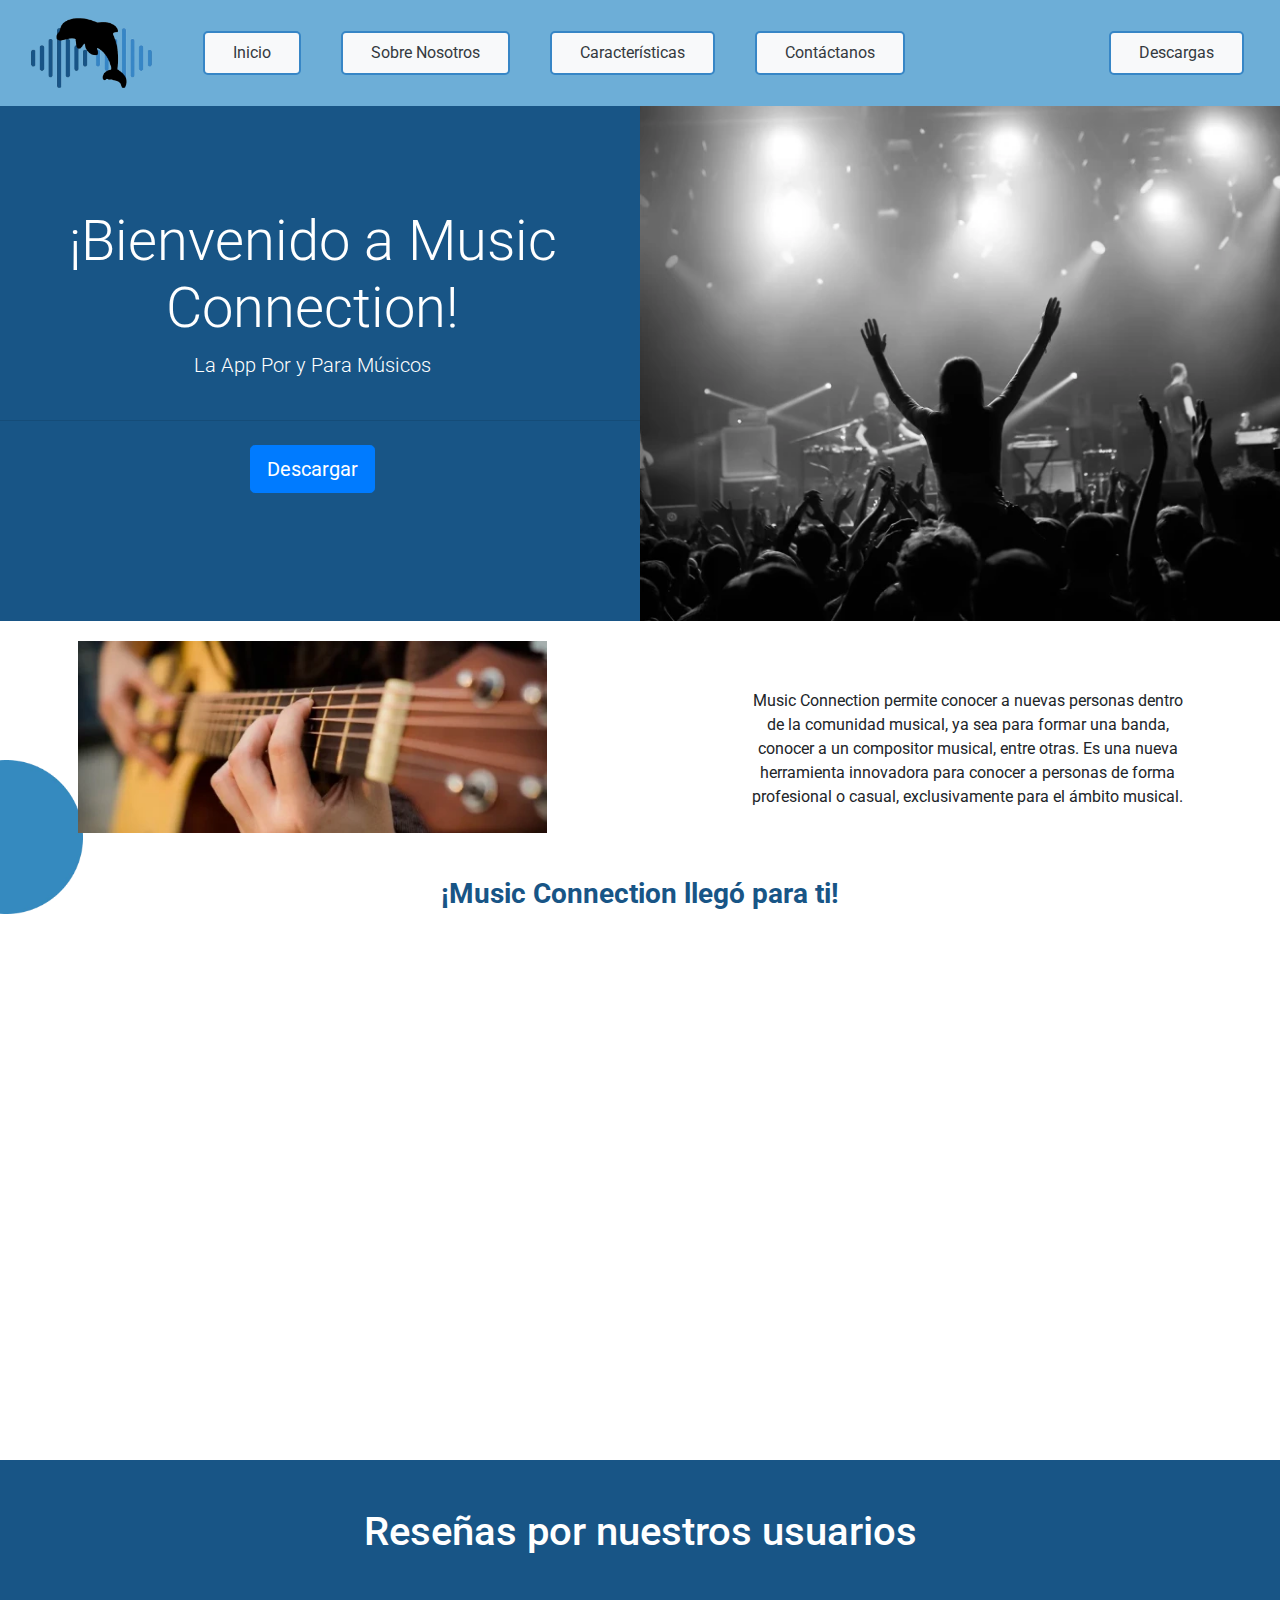
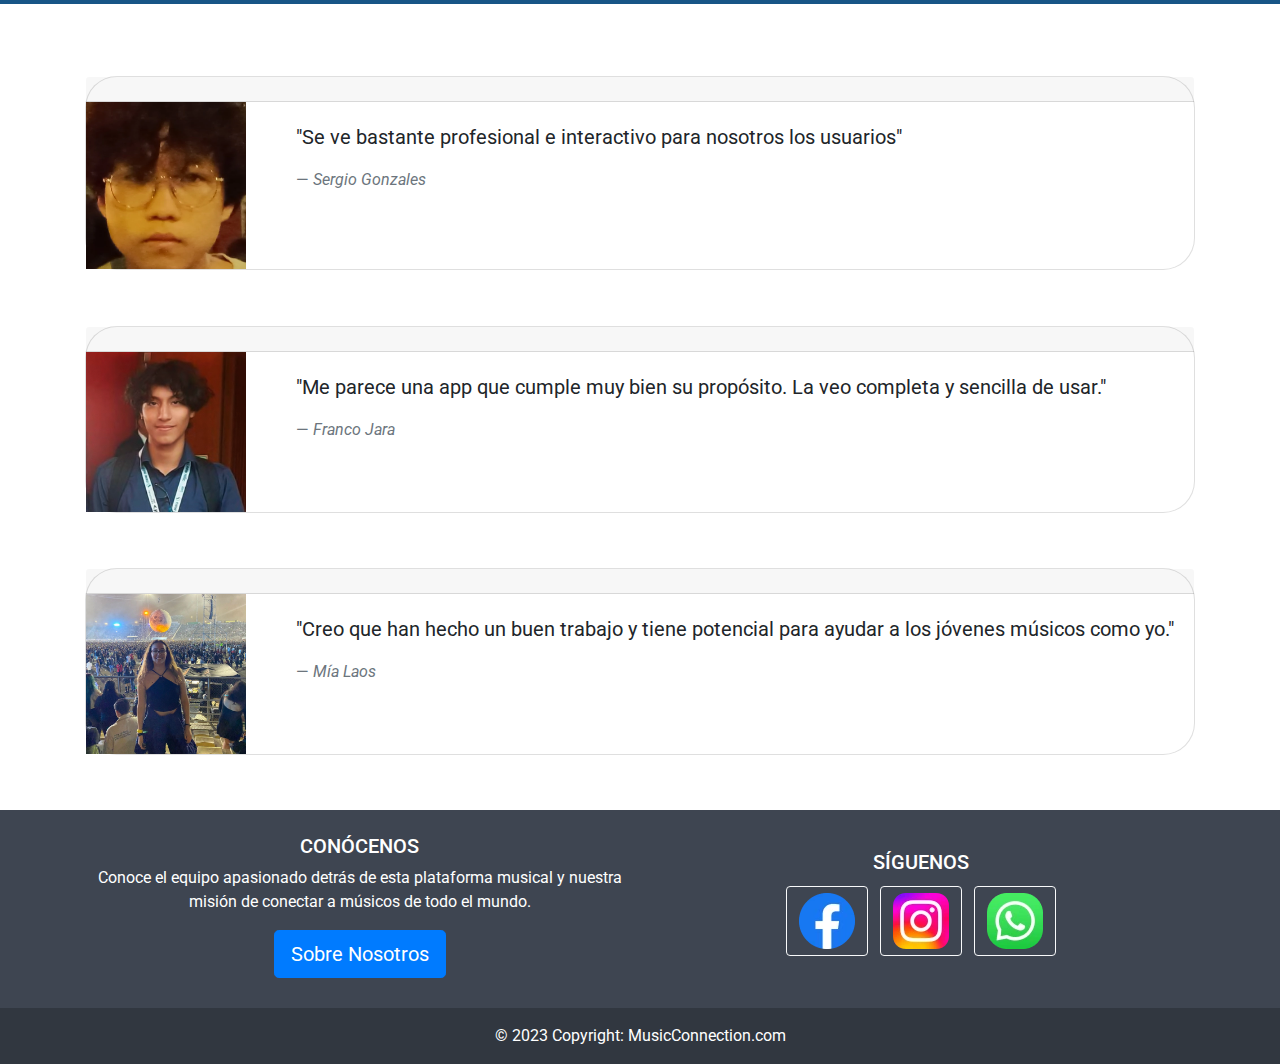
==== commit 5dd16a35: "Correcciones de auditoria" ====
--- a/index.html
+++ b/index.html
@@ -1,223 +1,227 @@
-<!DOCTYPE html>
-<html lang="en">
-  <head>
-    <meta charset="utf-8">
-	<meta http-equiv="X-UA-Compatible" content="IE=edge">
-	<meta name="viewport" content="width=device-width, initial-scale=1">
-    <title>Music Connection</title>
-    <!-- Bootstrap -->
-	<link href="css/bootstrap-4.4.1.css" rel="stylesheet">
-	<link href="css/styles.css" rel="stylesheet" type="text/css">
-  </head>
-  <body>
-  	<!-- body code goes here -->
-    <nav class="navbar navbar-expand-lg navbar-dark bg-dark fixed-top">
-      <a class="navbar-brand" href="index.html">
-        <img src="images/logo.webp" class="img-fluid" width="151" height="79" alt=""/>
-      </a>
-      <button class="navbar-toggler" type="button" data-toggle="collapse" data-target="#navbarSupportedContent" aria-controls="navbarSupportedContent" aria-expanded="false" aria-label="Toggle navigation">
-        <span class="navbar-toggler-icon"></span>
-      </button>
-      <div class="collapse navbar-collapse" id="navbarSupportedContent">
-         <ul class="navbar-nav mr-auto ">
-          <li class="nav-item bg-light">
-            <a class="nav-link text-dark" href="index.html">Inicio</a>
-          </li>
-           <li class="nav-item bg-light">
-              <a class="nav-link text-dark" href="sobrenosotros.html">Sobre Nosotros</a>
-           </li>
-            <li class="nav-item bg-light">
-               <a class="nav-link text-dark" href="caracteristicas.html">Características</a>
-            </li>
-            <li class="nav-item bg-light ">
-       <a class="nav-link text-dark" href="contactanos.html">Contáctanos</a>
-       </li>
-       
-         </ul>
-      <ul class="navbar-nav ml-auto">
-            <li class="nav-item bg-light">
-        <a class="nav-link text-dark" href="descargas.html">Descargas</a></li>
-         </ul>
-      </div>
-    </nav>
-
-	  <br/>
-	  <br/>
-	  <br/>
-	  <br/>
-
-  <div class="row"> <!--Row 2-->
-    <div class="col-md-6 col-12 no-padding">
-      <div class="jumbotron jumbotron-fluid text-center h-100 d-flex flex-column align-items-center justify-content-center dark-blue text-white ">
-        <h1 class="display-4">¡Bienvenido a Music Connection!</h1>
-        <p class="lead">La App Por y Para Músicos</p>
-        <hr class="my-4 w-100">
-        <p class="lead">
-            <a class="btn btn-primary btn-lg" href="descargas.html" role="button">Descargar</a>
-        </p>
-        
-      </div>
-    </div>
-    <div class="col-md-6 col-12 no-padding" >
-      <!--Imagen-->
-        <img src="images/concierto.webp" class="img-fluid w-100 img-fit" alt="Concierto en blanco y negro"/> 
-    </div>
-    
-  </div>
-      
-  <div id="animado" class="row fade-in row">
-    <div class="col-md-6 col-12">
-      <div class="text-center flex-column align-items-center justify-content-center" id="guitarra">
-        <img src="images/guitarra-imagen.webp" class="img-fluid img-fit w-75" alt="Guitarra acústica"/>
-      </div>
-        <img src="images/Ellipse 2.webp" class="circulo"/>
-    </div>
-    
-    <div class="col-md-6 col-12">
-      <div class="text-center align-items-center justify-content-center container-fluid d-flex flex-column w-75 h-100" id="guitarra">
-        <p>Music Connection permite conocer a nuevas personas dentro de la comunidad musical, ya sea para formar una banda, conocer a un compositor musical, entre otras. Es una nueva herramienta innovadora para conocer a personas de forma profesional o casual, exclusivamente para el ámbito musical.</p>
-      </div>
-    </div>	
-  </div>
-  <br/>
-
-  <h3 class="text-center">¡Music Connection llegó para ti!</h3>
-  <br/>
-  <div class="col-12 text-center video">
-    <iframe src="https://www.youtube.com/embed/Emo5ZWPAA_U?si=AgYOAX1Dz-dOCGDG" title="YouTube video player" frameborder="0" allow="accelerometer; autoplay; clipboard-write; encrypted-media; gyroscope; picture-in-picture; web-share" allowfullscreen></iframe>
-  </div>
-    
-  <br/>
-
-  <div class="row">
-    <h1 class="container-fluid text-center p-5 h1-title">Reseñas de nuestros usuarios</h1>
-</div>
-
-  <div class="container" style="margin-top: 5%;">
-    <div class="card">
-        <div class="card-header">
-        </div>
-        <div class="row">
-            <div class="col-md-2">
-                <img src="images/review-images/sergio.webp" alt="" class="img-fluid">
-            </div>
-            <div class="col-10">
-                <div class="card-body">
-                    <blockquote class="blockquote mb-0">
-                      <p>"Se ve bastante profesional e interactivo para nosotros los usuarios"</p>
-                      <footer class="blockquote-footer"><cite title="Source Title">Sergio Gonzales</cite></footer>
-                    </blockquote>
-                  </div>
-            </div>
-        </div>
-    </div>
-    <div class="card" style="margin-top: 5%;">
-        <div class="card-header">
-        </div>
-        <div class="row">
-            <div class="col-md-2">
-                <img src="images/review-images/franco.webp" alt="" class="img-fluid">
-            </div>
-            <div class="col-md-10">
-                <div class="card-body">
-                    <blockquote class="blockquote mb-0">
-                      <p>"Me parece una app que cumple muy bien su propósito. La veo completa y sencilla de usar."
-                      </p>
-                      <footer class="blockquote-footer"><cite title="Source Title">Franco Jara</cite></footer>
-                    </blockquote>
-                  </div>
-            </div>
-        </div>
-    </div>
-    <div class="card" style="margin-top: 5%; margin-bottom: 5%;">
-        <div class="card-header">
-        </div>
-        <div class="row">
-            <div class="col-md-2">
-                <img src="images/review-images/mia.webp" alt="" class="img-fluid">
-            </div>
-            <div class="col-md-10">
-                <div class="card-body">
-                    <blockquote class="blockquote mb-0">
-                      <p>"Creo que han hecho un buen trabajo y tiene potencial para ayudar a los jóvenes músicos como yo."
-                      </p>
-                      <footer class="blockquote-footer"><cite title="Source Title">Mía Laos</cite></footer>
-                    </blockquote>
-                  </div>
-            </div>
-        </div>
-    </div>
-</div>
-
-  <footer class="text-center text-lg-start text-white" style="background-color: #3e4551">
-
-    <div class="container p-4 pb-0">
-  
-        <div class="row">
-
-          <div class="col-lg-6 col-md-6">
-            <h5 class="text-uppercase">Conócenos</h5>
-
-            <p>
-              Conoce el equipo apasionado detrás de esta plataforma musical y nuestra misión de conectar a músicos de todo el mundo.
-            </p>
-        
-      
-          <a class="btn btn-primary btn-lg" href="sobrenosotros.html" role="button">Sobre Nosotros</a>
-          </div>
-
-      <!-- Section: Social media -->
-      <section class="col-lg-6 col-md-6 mb-4 text-center mt-sm-3">
-      <h5>SÍGUENOS</h5>
-        <!-- Facebook -->
-        <a
-          class="btn btn-outline-light btn-floating m-1"
-          href="#!"
-          role="button"
-          ><i class="fab fa-facebook-f"></i
-          ><img src="images/facebook.webp" alt=""/></a>
-
-        <!-- Instagram -->
-        <a
-          class="btn btn-outline-light btn-floating m-1"
-          href="#!"
-          role="button"
-          ><i class="fab fa-instagram"></i
-          ><img src="images/instagram.webp"/></a>
-
-        <!-- Whatsapp -->
-        <a
-          class="btn btn-outline-light btn-floating m-1"
-          href="#!"
-          role="button"
-          ><i class="fab fa-whatsapp"></i
-          ><img src="images/whatsapp.webp"/></a>
-      </section>
-      <!-- Section: Social media -->
-    </div>
-      </div>
-
-
-    <!-- Copyright -->
-    <div
-        class="text-center p-3"
-        style="background-color: #00000033"
-        >
-      © 2023 Copyright:
-      <a class="text-white" href="index.html"
-        >MusicConnection.com</a
-        >
-    </div>
-    <!-- Copyright -->
-  </footer>	 
-
-  
-  <script src="js/script.js"></script>
-	<!-- jQuery (necessary for Bootstrap's JavaScript plugins) --> 
-	<script src="js/jquery-3.4.1.min.js"></script>
-
-	<!-- Include all compiled plugins (below), or include individual files as needed -->
-	<script src="js/popper.min.js"></script> 
-  <script src="js/bootstrap-4.4.1.js"></script>
-  </body>
+<!DOCTYPE html>
+<html lang="en">
+  <head>
+    <meta charset="utf-8">
+	<meta http-equiv="X-UA-Compatible" content="IE=edge">
+	<meta name="viewport" content="width=device-width, initial-scale=1">
+    <title>Music Connection</title>
+    <!-- Bootstrap -->
+	<link href="css/bootstrap-4.4.1.css" rel="stylesheet">
+	<link href="css/styles.css" rel="stylesheet" type="text/css">
+  </head>
+  <body>
+  	<!-- body code goes here -->
+    <nav class="navbar navbar-expand-lg navbar-dark bg-dark fixed-top">
+      <a class="navbar-brand" href="index.html">
+        <img src="images/logo.webp" class="img-fluid" width="151" height="79" alt=""/>
+      </a>
+      <button class="navbar-toggler" type="button" data-toggle="collapse" data-target="#navbarSupportedContent" aria-controls="navbarSupportedContent" aria-expanded="false" aria-label="Toggle navigation">
+        <span class="navbar-toggler-icon"></span>
+      </button>
+      <div class="collapse navbar-collapse" id="navbarSupportedContent">
+         <ul class="navbar-nav mr-auto ">
+          <li class="nav-item bg-light">
+            <a class="nav-link text-dark" href="index.html">Inicio</a>
+          </li>
+           <li class="nav-item bg-light">
+              <a class="nav-link text-dark" href="sobrenosotros.html">Sobre Nosotros</a>
+           </li>
+            <li class="nav-item bg-light">
+               <a class="nav-link text-dark" href="caracteristicas.html">Características</a>
+            </li>
+            <li class="nav-item bg-light ">
+       <a class="nav-link text-dark" href="contactanos.html">Contáctanos</a>
+       </li>
+       
+         </ul>
+      <ul class="navbar-nav ml-auto">
+            <li class="nav-item bg-light">
+        <a class="nav-link text-dark" href="descargas.html">Descargas</a></li>
+         </ul>
+      </div>
+    </nav>
+
+	  <br/>
+	  <br/>
+	  <br/>
+	  <br/>
+
+  <div class="row"> <!--Row 2-->
+    <div class="col-md-6 col-12 no-padding">
+      <div class="jumbotron jumbotron-fluid text-center h-100 d-flex flex-column align-items-center justify-content-center dark-blue text-white ">
+        <h1 class="display-4">¡Bienvenido a Music Connection!</h1>
+        <p class="lead">La App Por y Para Músicos</p>
+        <hr class="my-4 w-100">
+        <p class="lead">
+            <a class="btn btn-primary btn-lg" href="descargas.html" role="button">Descargar</a>
+        </p>
+        
+      </div>
+    </div>
+    <div class="col-md-6 col-12 no-padding" >
+      <!--Imagen-->
+        <img src="images/concierto.webp" class="img-fluid w-100 img-fit" alt="Concierto en blanco y negro"/> 
+    </div>
+    
+  </div>
+      
+  <div id="animado" class="row fade-in row">
+    <div class="col-md-6 col-12">
+      <div class="text-center flex-column align-items-center justify-content-center" id="guitarra">
+        <img src="images/guitarra-imagen.webp" class="img-fluid img-fit w-75" alt="Guitarra acústica"/>
+      </div>
+        <img src="images/Ellipse 2.webp" class="circulo"/>
+    </div>
+    
+    <div class="col-md-6 col-12">
+      <div class="text-center align-items-center justify-content-center container-fluid d-flex flex-column w-75 h-100" id="guitarra">
+        <p>Music Connection permite conocer a nuevas personas dentro de la comunidad musical, ya sea para formar una banda, conocer a un compositor musical, entre otras. Es una nueva herramienta innovadora para conocer a personas de forma profesional o casual, exclusivamente para el ámbito musical.</p>
+      </div>
+    </div>	
+  </div>
+    
+  <br/>
+
+  <h3 class="text-center">¡Music Connection llegó para ti!</h3>
+  <br/>
+  <div class="col-12 text-center video">
+    <iframe src="https://www.youtube.com/embed/Emo5ZWPAA_U?si=AgYOAX1Dz-dOCGDG" title="YouTube video player" frameborder="0" allow="accelerometer; autoplay; clipboard-write; encrypted-media; gyroscope; picture-in-picture; web-share" allowfullscreen></iframe>
+  </div>
+
+  <br/>
+
+  <div class="row">
+    <h1 class="container-fluid text-center p-5 h1-title">Reseñas por nuestros usuarios</h1>
+</div>
+
+  <div class="container" style="margin-top: 5%;">
+    <div class="card">
+        <div class="card-header">
+        </div>
+        <div class="row">
+            <div class="col-md-2">
+                <img src="images/review-images/sergio.webp" alt="" class="img-fluid">
+            </div>
+            <div class="col-10">
+                <div class="card-body">
+                    <blockquote class="blockquote mb-0">
+                      <p>"Se ve bastante profesional e interactivo para nosotros los usuarios"</p>
+                      <footer class="blockquote-footer"><cite title="Source Title">Sergio Gonzales</cite></footer>
+                    </blockquote>
+                  </div>
+            </div>
+        </div>
+    </div>
+    <div class="card" style="margin-top: 5%;">
+        <div class="card-header">
+        </div>
+        <div class="row">
+            <div class="col-md-2">
+                <img src="images/review-images/franco.webp" alt="" class="img-fluid">
+            </div>
+            <div class="col-md-10">
+                <div class="card-body">
+                    <blockquote class="blockquote mb-0">
+                      <p>"Me parece una app que cumple muy bien su propósito. La veo completa y sencilla de usar."
+                      </p>
+                      <footer class="blockquote-footer"><cite title="Source Title">Franco Jara</cite></footer>
+                    </blockquote>
+                  </div>
+            </div>
+        </div>
+    </div>
+    <div class="card" style="margin-top: 5%; margin-bottom: 5%;">
+        <div class="card-header">
+        </div>
+        <div class="row">
+            <div class="col-md-2">
+                <img src="images/review-images/mia.webp" alt="" class="img-fluid">
+            </div>
+            <div class="col-md-10">
+                <div class="card-body">
+                    <blockquote class="blockquote mb-0">
+                      <p>"Creo que han hecho un buen trabajo y tiene potencial para ayudar a los jóvenes músicos como yo."
+                      </p>
+                      <footer class="blockquote-footer"><cite title="Source Title">Mía Laos</cite></footer>
+                    </blockquote>
+                  </div>
+            </div>
+        </div>
+    </div>
+</div>
+
+  <footer class="text-center text-lg-start text-white" style="background-color: #3e4551">
+
+    <div class="container p-4 pb-0">
+  
+        <div class="row">
+
+          <div class="col-lg-6 col-md-6">
+            <h5 class="text-uppercase">Conócenos</h5>
+
+            <p>
+              Conoce el equipo apasionado detrás de esta plataforma musical y nuestra misión de conectar a músicos de todo el mundo.
+            </p>
+        
+      
+          <a class="btn btn-primary btn-lg" href="sobrenosotros.html" role="button">Sobre Nosotros</a>
+          </div>
+
+      <!-- Section: Social media -->
+      <section class="col-lg-6 col-md-6 mb-4 text-center mt-sm-3">
+      <h5>SÍGUENOS</h5>
+        <!-- Facebook -->
+        <a
+          class="btn btn-outline-light btn-floating m-1"
+          href="https://www.facebook.com/"
+          target="_blank"
+          role="button"
+          ><i class="fab fa-facebook-f"></i
+          ><img src="images/facebook.webp" alt=""/></a>
+
+        <!-- Instagram -->
+        <a
+          class="btn btn-outline-light btn-floating m-1"
+          href="https://www.instagram.com/"
+          target="_blank"
+          role="button"
+          ><i class="fab fa-instagram"></i
+          ><img src="images/instagram.webp"/></a>
+
+        <!-- Whatsapp -->
+        <a
+          class="btn btn-outline-light btn-floating m-1"
+          href="https://www.whatsapp.com/"
+          target="_blank"
+          role="button"
+          ><i class="fab fa-whatsapp"></i
+          ><img src="images/whatsapp.webp"/></a>
+      </section>
+      <!-- Section: Social media -->
+    </div>
+      </div>
+
+
+    <!-- Copyright -->
+    <div
+        class="text-center p-3"
+        style="background-color: #00000033"
+        >
+      © 2023 Copyright:
+      <a class="text-white" href="index.html"
+        >MusicConnection.com</a
+        >
+    </div>
+    <!-- Copyright -->
+  </footer>	 
+
+  
+  <script src="js/script.js"></script>
+	<!-- jQuery (necessary for Bootstrap's JavaScript plugins) --> 
+	<script src="js/jquery-3.4.1.min.js"></script>
+
+	<!-- Include all compiled plugins (below), or include individual files as needed -->
+	<script src="js/popper.min.js"></script> 
+  <script src="js/bootstrap-4.4.1.js"></script>
+  </body>
 </html>--- a/css/styles.css
+++ b/css/styles.css
@@ -109,7 +109,7 @@
 	font-weight: bold;
 }
 
-.form {
+.form{
 	background-color: #79b7eb;
 	
 }
